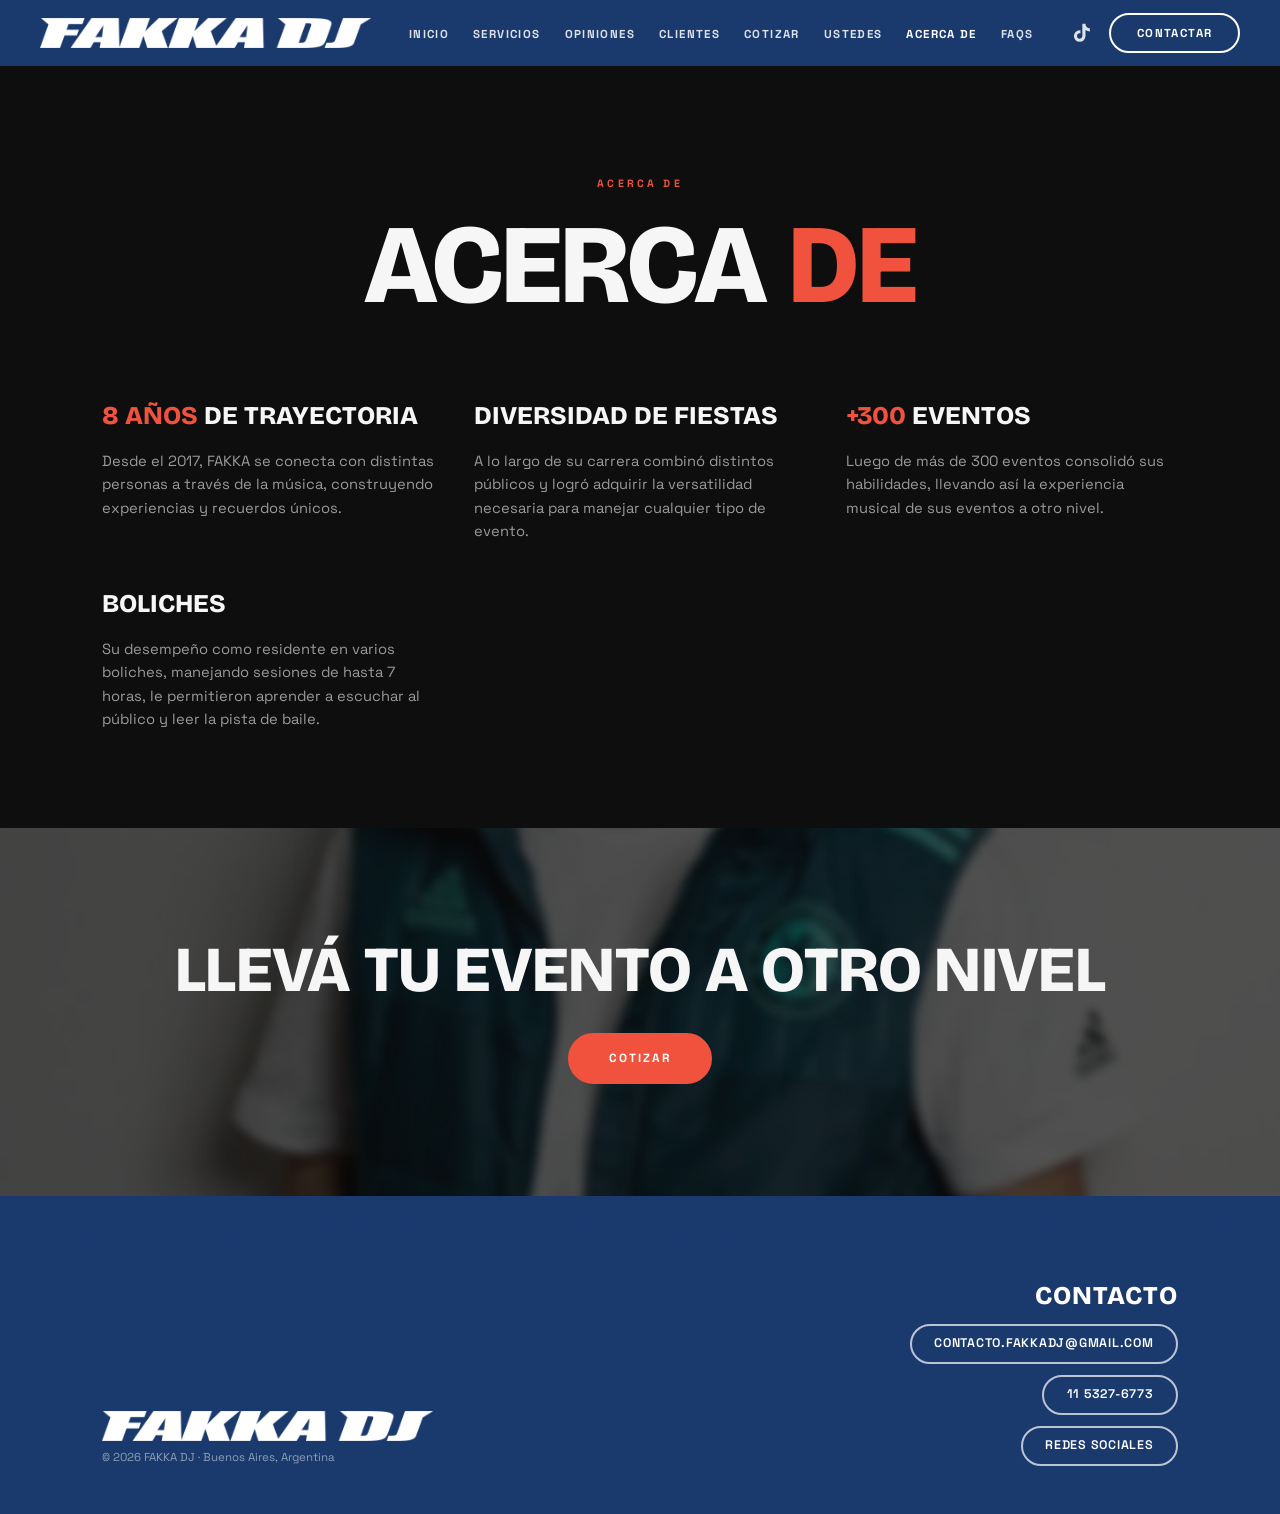
==== acercade.html @ 69104f4b "Mejoras SEO/CRO basadas en skills landing-page-pro y seo-content-machine - Bug fix: email footer cor" ====
<!DOCTYPE html>
<html lang="es">
<head>
  <meta charset="UTF-8" />
  <meta name="viewport" content="width=device-width, initial-scale=1.0" />
  <title>ACERCA DE | Conocé a FAKKA DJ y por qué lo eligen sus Clientes — FAKKA DJ</title>
  <meta name="description" content="8 años de trayectoria, +300 eventos y experiencia como DJ residente. Conocé la historia de FAKKA DJ." />
  <link rel="preconnect" href="https://fonts.googleapis.com" />
  <link rel="preconnect" href="https://fonts.gstatic.com" crossorigin />
  <link href="https://fonts.googleapis.com/css2?family=Space+Grotesk:wght@400;500;600;700&family=Bricolage+Grotesque:wght@500;600;700;800&display=swap" rel="stylesheet" />
  <link rel="stylesheet" href="styles.css" />
  <link rel="icon" type="image/png" href="images/Fakka_Logo_Picos_Negro.png" />
  <meta property="og:title" content="FAKKA DJ" />
  <meta property="og:description" content="DJ, Sonido e Iluminación para eventos en Buenos Aires." />
  <meta property="og:image" content="https://fakkadj.com/images/DSC02476.jpg" />
  <meta property="og:type" content="website" />
</head>
<body>

<nav>
  <a href="index.html" class="nav-logo"><img src="images/Fakka_Logo_Picos_Blanco.png" alt="FAKKA DJ" /></a>
  <ul class="nav-links" id="navLinks">
    <li><a href="index.html">Inicio</a></li>
    <li><a href="servicios.html">Servicios</a></li>
    <li><a href="opiniones.html">Opiniones</a></li>
    <li><a href="clientes.html">Clientes</a></li>
    <li><a href="cotizar.html">Cotizar</a></li>
    <li><a href="ustedes.html">Ustedes</a></li>
    <li><a href="acercade.html" class="active">Acerca de</a></li>
    <li><a href="faqs.html">FAQs</a></li>
  </ul>
  <div class="nav-right">
    <a href="https://www.tiktok.com/@fakkadj" target="_blank" class="nav-tiktok" aria-label="TikTok"><svg viewBox="0 0 24 24" xmlns="http://www.w3.org/2000/svg"><path d="M19.59 6.69a4.83 4.83 0 0 1-3.77-4.25V2h-3.45v13.67a2.89 2.89 0 0 1-2.88 2.5 2.89 2.89 0 0 1-2.89-2.89 2.89 2.89 0 0 1 2.89-2.89c.28 0 .54.04.79.1V9.01a6.33 6.33 0 0 0-.79-.05 6.34 6.34 0 0 0-6.34 6.34 6.34 6.34 0 0 0 6.34 6.34 6.34 6.34 0 0 0 6.33-6.34V8.77a8.16 8.16 0 0 0 4.77 1.52V6.85a4.85 4.85 0 0 1-1-.16z"/></svg></a>
    <a href="https://wa.me/5491153276773" target="_blank" class="nav-cta">Contactar</a>
  </div>
  <button class="hamburger" id="hamburger" aria-label="Menú"><span></span><span></span><span></span></button>
</nav>
<div id="navOverlay"></div>

<section class="page-hero">
  <p class="section-label">Acerca de</p>
  <h1>Acerca <span class="accent-word">de</span></h1>
</section>

<section class="pad" style="padding-top:0">
  <div class="container">
    <div class="about-grid">
      <div class="about-item">
        <div class="big"><span class="hl">8 años</span> de trayectoria</div>
        <p>Desde el 2017, FAKKA se conecta con distintas personas a través de la música, construyendo experiencias y recuerdos únicos.</p>
      </div>
      <div class="about-item">
        <div class="big">Diversidad de fiestas</div>
        <p>A lo largo de su carrera combinó distintos públicos y logró adquirir la versatilidad necesaria para manejar cualquier tipo de evento.</p>
      </div>
      <div class="about-item">
        <div class="big"><span class="hl">+300</span> eventos</div>
        <p>Luego de más de 300 eventos consolidó sus habilidades, llevando así la experiencia musical de sus eventos a otro nivel.</p>
      </div>
      <div class="about-item">
        <div class="big">Boliches</div>
        <p>Su desempeño como residente en varios boliches, manejando sesiones de hasta 7 horas, le permitieron aprender a escuchar al público y leer la pista de baile.</p>
      </div>
    </div>
  </div>
</section>

<section class="cta-band">
  <img class="bg" src="images/DSC_0215.jpg" alt="" />
  <h2>Llevá tu evento a otro nivel</h2>
  <a href="cotizar.html" class="btn btn-accent">Cotizar</a>
</section>

<footer>
  <div class="footer-wave">
    <svg viewBox="0 0 1440 80" xmlns="http://www.w3.org/2000/svg" preserveAspectRatio="none"><path d="M0,40 C240,80 480,0 720,40 C960,80 1200,0 1440,40 L1440,80 L0,80 Z" fill="#1a3a6e"/></svg>
  </div>
  <div class="footer-inner">
    <div class="footer-logo-block">
      <img src="images/Fakka_Logo_Picos_Blanco.png" alt="FAKKA DJ" />
      <p>© 2026 FAKKA DJ · Buenos Aires, Argentina</p>
    </div>
    <div class="footer-contact">
      <h5>Contacto</h5>
      <a class="footer-pill" href="mailto:contacto.fakkadj@gmail.com">contacto.fakkadj@gmail.com</a>
      <a class="footer-pill" href="https://wa.me/5491153276773" target="_blank">11 5327-6773</a>
      <a class="footer-pill" href="https://linktr.ee/fakkadj" target="_blank">Redes sociales</a>
    </div>
  </div>
</footer>

<script src="script.js"></script>
</body>
</html>
---- styles.css ----
/* ============ FAKKA DJ — estilos compartidos ============ */
*, *::before, *::after { box-sizing: border-box; margin: 0; padding: 0; }

:root {
  --black: #0e0e0e;
  --ink: #0a0a0a;
  --white: #f6f6f6;
  --gray: #9a9a9a;
  --dim: #6f6f6f;
  --card: #161616;
  --line: rgba(255,255,255,0.08);
  --accent: #f0523d;
  --accent-hover: #d8432f;
  --head: 'Bricolage Grotesque', sans-serif;
  --body: 'Space Grotesk', sans-serif;
}

html { scroll-behavior: smooth; }

body {
  font-family: var(--body);
  background: var(--black);
  color: var(--white);
  overflow-x: hidden;
  line-height: 1.6;
}

img { max-width: 100%; display: block; }
a { color: inherit; text-decoration: none; }

h1, h2, h3, h4, h5 {
  font-family: var(--head);
  font-weight: 800;
  line-height: 0.95;
  letter-spacing: -0.01em;
  text-transform: uppercase;
}

/* ============ NAV ============ */
nav {
  position: fixed;
  top: 0; left: 0; right: 0;
  z-index: 1000;
  display: flex;
  align-items: center;
  justify-content: space-between;
  padding: 0.8rem 2.5rem;
  background: #1a3a6e;
  gap: 1rem;
}

.nav-logo img { height: 30px; width: auto; }

.nav-links {
  display: flex;
  flex-wrap: wrap;
  justify-content: center;
  gap: 0.3rem 1.5rem;
  list-style: none;
  align-items: center;
  flex: 1;
}

.nav-links a {
  color: rgba(255,255,255,0.85);
  font-size: 0.72rem;
  font-weight: 700;
  letter-spacing: 0.12em;
  text-transform: uppercase;
  transition: color 0.2s;
  font-family: var(--body);
}

.nav-links a:hover,
.nav-links a.active { color: #fff; }

.nav-right {
  display: flex;
  align-items: center;
  gap: 1rem;
  flex-shrink: 0;
}

.nav-tiktok {
  display: flex; align-items: center;
  color: #fff; opacity: 0.85; transition: opacity 0.2s;
}
.nav-tiktok:hover { opacity: 1; }
.nav-tiktok svg { width: 22px; height: 22px; fill: #fff; }

.nav-cta {
  background: transparent !important;
  color: #fff !important;
  border: 2px solid #fff !important;
  border-radius: 999px !important;
  padding: 0.55rem 1.6rem !important;
  font-size: 0.72rem !important;
  font-weight: 700 !important;
  letter-spacing: 0.12em !important;
  text-transform: uppercase !important;
  transition: background 0.2s, color 0.2s !important;
  font-family: var(--body) !important;
}
.nav-cta:hover { background: rgba(255,255,255,0.15) !important; }

.hamburger {
  display: none;
  flex-direction: column;
  gap: 5px;
  cursor: pointer;
  background: none;
  border: none;
  padding: 6px;
  z-index: 1100;
}
.hamburger span {
  display: block;
  width: 26px;
  height: 2px;
  background: var(--white);
  transition: all 0.3s;
}
.hamburger.open span:nth-child(1) { transform: translateY(7px) rotate(45deg); }
.hamburger.open span:nth-child(2) { opacity: 0; }
.hamburger.open span:nth-child(3) { transform: translateY(-7px) rotate(-45deg); }

/* ============ BUTTONS ============ */
.btn {
  display: inline-block;
  padding: 0.9rem 2.4rem;
  font-family: var(--body);
  font-size: 0.74rem;
  font-weight: 700;
  letter-spacing: 0.18em;
  text-transform: uppercase;
  border-radius: 999px;
  cursor: pointer;
  transition: all 0.2s;
  border: 2px solid transparent;
}
.btn-accent { background: var(--accent); color: #fff; border-color: var(--accent); }
.btn-accent:hover { background: var(--accent-hover); border-color: var(--accent-hover); transform: translateY(-1px); }
.btn-white { background: var(--white); color: var(--black); border-color: var(--white); }
.btn-white:hover { background: #fff; transform: translateY(-1px); }
.btn-outline { background: transparent; color: var(--white); border-color: rgba(255,255,255,0.7); }
.btn-outline:hover { border-color: var(--white); background: rgba(255,255,255,0.08); }

/* ============ LAYOUT ============ */
section { position: relative; }
.container { max-width: 1140px; margin: 0 auto; padding: 0 2rem; }

.section-label {
  font-family: var(--body);
  font-size: 0.66rem;
  font-weight: 700;
  letter-spacing: 0.3em;
  text-transform: uppercase;
  color: var(--accent);
  margin-bottom: 1.4rem;
}

.pad { padding: 6rem 0; }

/* ============ HERO (banner con imagen) ============ */
.hero {
  min-height: 100vh;
  display: flex;
  flex-direction: column;
  align-items: center;
  justify-content: center;
  text-align: center;
  padding: 9rem 2rem 4rem;
  position: relative;
  isolation: isolate;
}
.hero::before {
  content: "";
  position: absolute; inset: 0;
  background-image: var(--hero-img);
  background-size: cover;
  background-position: center;
  z-index: -2;
}
.hero::after {
  content: "";
  position: absolute; inset: 0;
  background: linear-gradient(180deg, rgba(10,10,10,0.55) 0%, rgba(10,10,10,0.78) 100%);
  z-index: -1;
}
.hero-eyebrow {
  font-family: var(--body);
  font-size: 0.7rem; font-weight: 600;
  letter-spacing: 0.32em; color: #cfcfcf;
  text-transform: uppercase; margin-bottom: 1.8rem;
}
.hero-title {
  font-size: clamp(3.4rem, 12vw, 9.5rem);
  font-weight: 800; line-height: 0.86;
  text-transform: uppercase; margin-bottom: 1.6rem;
  text-shadow: 0 4px 40px rgba(0,0,0,0.5);
}
.hero-title span { display: block; }
.hero-sub {
  font-family: var(--body);
  font-size: clamp(0.8rem, 2vw, 1.05rem);
  font-weight: 600; letter-spacing: 0.34em;
  color: var(--white); text-transform: uppercase; margin-bottom: 2.8rem;
}
.hero-tags {
  display: flex; gap: 0.8rem; flex-wrap: wrap;
  justify-content: center; margin-bottom: 3rem;
}
.hero-tag {
  font-family: var(--body);
  font-size: 0.62rem; font-weight: 600;
  letter-spacing: 0.18em; text-transform: uppercase;
  color: #ddd; border: 1px solid rgba(255,255,255,0.3);
  padding: 0.45rem 1rem; border-radius: 2px;
}
.hero-buttons { display: flex; gap: 1rem; flex-wrap: wrap; justify-content: center; }
.hero-microcopy { margin-top: 0.8rem; font-size: 0.8rem; color: rgba(246,246,246,0.55); letter-spacing: 0.04em; }
.hero-social-proof { display: flex; align-items: center; gap: 0.6rem; flex-wrap: wrap; justify-content: center; margin-top: 1.4rem; font-family: var(--head); font-size: 0.75rem; font-weight: 700; text-transform: uppercase; letter-spacing: 0.12em; color: rgba(246,246,246,0.7); }
.hero-social-proof .sep { color: rgba(246,246,246,0.3); }

/* page hero (interior, sin foto a pantalla completa) */
.page-hero {
  padding: 11rem 2rem 5rem;
  text-align: center;
}
.page-hero h1 {
  font-size: clamp(2.8rem, 9vw, 7rem);
  line-height: 0.9;
}
.page-hero .accent-word { color: var(--accent); }

/* ============ PILARES ============ */
.pilares-grid {
  display: grid;
  grid-template-columns: repeat(auto-fit, minmax(280px, 1fr));
  gap: 2.5rem;
}
.pilar { }
.pilar-num {
  font-family: var(--body);
  font-size: 0.7rem; font-weight: 700; letter-spacing: 0.2em;
  color: var(--accent); margin-bottom: 1.2rem;
}
.pilar h3 { font-size: 1.35rem; margin-bottom: 1rem; letter-spacing: 0.02em; }
.pilar p { font-size: 0.95rem; color: var(--gray); }

/* ============ SERVICIOS ============ */
.serv-grid {
  display: grid;
  grid-template-columns: repeat(auto-fit, minmax(230px, 1fr));
  gap: 1.4rem;
}
.serv-card {
  background: var(--card);
  border: 1px solid var(--line);
  border-radius: 6px;
  overflow: hidden;
  transition: transform 0.25s, border-color 0.25s;
}
.serv-card:hover { transform: translateY(-4px); border-color: rgba(255,255,255,0.22); }
.serv-card .ph { height: 180px; overflow: hidden; }
.serv-card .ph img { width: 100%; height: 100%; object-fit: cover; transition: transform 0.5s; }
.serv-card:hover .ph img { transform: scale(1.06); }
.serv-card .body { padding: 1.6rem 1.5rem; }
.serv-card h3 { font-size: 1rem; margin-bottom: 0.7rem; letter-spacing: 0.04em; }
.serv-card p { font-size: 0.85rem; color: var(--gray); }

/* tarjeta sin imagen (encuentro previo) */
.serv-card.noimg .body { padding: 2.2rem 1.8rem; }

/* ============ EVENTOS ============ */
.eventos-grid {
  display: grid;
  grid-template-columns: repeat(auto-fit, minmax(300px, 1fr));
  gap: 1.4rem;
}
.evento {
  position: relative;
  height: 320px;
  border-radius: 6px;
  overflow: hidden;
  isolation: isolate;
  display: flex;
  align-items: flex-end;
  padding: 1.8rem;
}
.evento img {
  position: absolute; inset: 0;
  width: 100%; height: 100%; object-fit: cover;
  z-index: -2; transition: transform 0.6s;
}
.evento::after {
  content: ""; position: absolute; inset: 0;
  background: linear-gradient(180deg, rgba(0,0,0,0.1) 0%, rgba(0,0,0,0.85) 100%);
  z-index: -1;
}
.evento:hover img { transform: scale(1.07); }
.evento h4 { font-size: 1.3rem; margin-bottom: 0.5rem; }
.evento p { font-size: 0.85rem; color: #d8d8d8; max-width: 90%; }

/* ============ CTA BAND ============ */
.cta-band {
  position: relative;
  isolation: isolate;
  text-align: center;
  padding: 7rem 2rem;
}
.cta-band img.bg {
  position: absolute; inset: 0;
  width: 100%; height: 100%; object-fit: cover; z-index: -2;
}
.cta-band::after {
  content: ""; position: absolute; inset: 0;
  background: rgba(10,10,10,0.7); z-index: -1;
}
.cta-band .small {
  font-family: var(--body);
  font-size: 0.8rem; font-weight: 600; letter-spacing: 0.18em;
  text-transform: uppercase; color: var(--gray); margin-bottom: 1.2rem;
  max-width: 600px; margin-left: auto; margin-right: auto;
}
.cta-band h2 { font-size: clamp(2.2rem, 6vw, 4rem); margin-bottom: 2rem; }

/* ============ OPINIONES ============ */
.op-grid {
  display: grid;
  grid-template-columns: repeat(auto-fill, minmax(260px, 1fr));
  gap: 1.4rem;
}
.op-card {
  background: var(--card);
  border: 1px solid var(--line);
  border-radius: 6px;
  overflow: hidden;
}
.op-card .shot { width: 100%; display: block; }
.op-card .meta { padding: 1.1rem 1.3rem; }
.op-card .name { font-family: var(--head); font-weight: 700; text-transform: uppercase; font-size: 0.95rem; letter-spacing: 0.04em; }
.op-card .type { font-family: var(--body); font-size: 0.7rem; letter-spacing: 0.12em; color: var(--accent); text-transform: uppercase; margin-top: 0.25rem; }

/* masonry opiniones */
.op-masonry { column-count: 3; column-gap: 1.4rem; }
.op-masonry .op-card { break-inside: avoid; margin-bottom: 1.4rem; display: inline-block; width: 100%; }
@media (max-width: 880px) { .op-masonry { column-count: 2; } }
@media (max-width: 560px) { .op-masonry { column-count: 1; } }

/* ============ CLIENTES (logos) ============ */
.logos-grid {
  display: grid;
  grid-template-columns: repeat(auto-fill, minmax(150px, 1fr));
  gap: 1px;
  background: var(--line);
  border: 1px solid var(--line);
  border-radius: 6px;
  overflow: hidden;
}
.logo-cell {
  background: var(--black);
  aspect-ratio: 3/2;
  display: flex; align-items: center; justify-content: center;
  padding: 1.6rem;
  transition: background 0.2s;
}
.logo-cell:hover { background: #1c1c1c; }
.logo-cell img { max-height: 60px; max-width: 80%; width: auto; object-fit: contain; opacity: 0.92; }

.stats {
  display: grid;
  grid-template-columns: repeat(auto-fit, minmax(180px, 1fr));
  gap: 2rem;
  text-align: center;
  margin-top: 4rem;
}
.stat .num { font-family: var(--head); font-weight: 800; font-size: 3rem; color: var(--accent); line-height: 1; }
.stat .lbl { font-family: var(--body); font-size: 0.78rem; letter-spacing: 0.18em; text-transform: uppercase; color: var(--gray); margin-top: 0.6rem; }

/* ============ ACERCA / timeline ============ */
.about-grid {
  display: grid;
  grid-template-columns: repeat(auto-fit, minmax(250px, 1fr));
  gap: 2.5rem;
}
.about-item .big { font-family: var(--head); font-weight: 800; font-size: 1.6rem; color: var(--white); text-transform: uppercase; margin-bottom: 0.8rem; }
.about-item .big .hl { color: var(--accent); }
.about-item p { font-size: 0.92rem; color: var(--gray); }

/* ============ FAQ ============ */
.faq-list { max-width: 760px; margin: 0 auto; }
.faq-item { border-bottom: 1px solid var(--line); }
.faq-q {
  width: 100%; background: none; border: none; color: var(--white);
  text-align: left; padding: 1.5rem 0; cursor: pointer;
  font-family: var(--head); font-weight: 700; font-size: 1rem;
  letter-spacing: 0.02em; text-transform: uppercase;
  display: flex; justify-content: space-between; align-items: center; gap: 1rem;
}
.faq-q:hover { color: var(--accent); }
.faq-q .chev { font-size: 1.3rem; transition: transform 0.3s; flex-shrink: 0; color: var(--accent); }
.faq-item.open .chev { transform: rotate(45deg); }
.faq-a { max-height: 0; overflow: hidden; transition: max-height 0.4s ease; }
.faq-item.open .faq-a { max-height: 320px; }
.faq-a p { font-family: var(--body); font-size: 0.92rem; color: var(--gray); padding-bottom: 1.5rem; }

/* ============ COTIZAR / FORM ============ */
.cot-grid { display: grid; grid-template-columns: 1fr 1fr; gap: 3.5rem; align-items: start; }
.cot-desc { font-size: 1rem; color: var(--gray); margin-bottom: 2rem; }
.contact-links { display: flex; flex-direction: column; gap: 0.9rem; }
.c-link {
  display: flex; align-items: center; gap: 0.9rem;
  padding: 1rem 1.4rem; background: var(--card); border: 1px solid var(--line);
  border-radius: 4px; font-size: 0.85rem; font-weight: 500; transition: all 0.2s;
}
.c-link:hover { border-color: var(--accent); background: #1c1c1c; }
.c-link .ico { font-size: 1.2rem; }

.form-group { margin-bottom: 1.1rem; }
.form-group label {
  display: block; font-family: var(--body); font-size: 0.66rem; font-weight: 700;
  letter-spacing: 0.15em; text-transform: uppercase; color: var(--dim); margin-bottom: 0.5rem;
}
.form-group input, .form-group select, .form-group textarea {
  width: 100%; padding: 0.85rem 1rem; border: 1px solid var(--line);
  border-radius: 4px; background: var(--card); color: var(--white);
  font-family: var(--body); font-size: 0.9rem; outline: none; transition: border-color 0.2s;
}
.form-group input:focus, .form-group select:focus, .form-group textarea:focus { border-color: var(--accent); }
.form-group textarea { resize: vertical; min-height: 110px; }
.form-group select {
  appearance: none;
  -webkit-appearance: none;
  background-image: url("data:image/svg+xml,%3Csvg xmlns='http://www.w3.org/2000/svg' width='12' height='8' viewBox='0 0 12 8'%3E%3Cpath d='M1 1l5 5 5-5' stroke='%239a9a9a' stroke-width='1.5' fill='none' stroke-linecap='round'/%3E%3C/svg%3E");
  background-repeat: no-repeat;
  background-position: right 1rem center;
  padding-right: 2.5rem;
}
.form-group select option { background: var(--black); }

/* ============ FOOTER ============ */
footer {
  background: #1a3a6e;
  color: #fff;
  padding: 0 0 0;
  position: relative;
  overflow: hidden;
}
.footer-wave {
  display: block;
  width: 100%;
  line-height: 0;
}
.footer-wave svg { display: block; width: 100%; }
.footer-inner {
  max-width: 1140px; margin: 0 auto;
  display: flex; justify-content: space-between; align-items: flex-end;
  flex-wrap: wrap; gap: 2rem;
  padding: 1rem 2rem 3rem;
}
.footer-logo-block { display: flex; flex-direction: column; gap: 0.4rem; }
.footer-logo-block img { height: 30px; width: auto; filter: brightness(0) invert(1); }
.footer-logo-block p { font-family: var(--body); font-size: 0.72rem; color: rgba(255,255,255,0.5); }
.footer-contact { display: flex; flex-direction: column; align-items: flex-end; gap: 0.7rem; }
.footer-contact h5 {
  font-family: var(--head); font-size: 1.6rem; font-weight: 800;
  letter-spacing: 0.04em; color: #fff; text-align: right; margin-bottom: 0.3rem;
}
.footer-pill {
  display: inline-block;
  border: 2px solid rgba(255,255,255,0.7);
  border-radius: 999px;
  padding: 0.5rem 1.4rem;
  font-family: var(--body); font-size: 0.78rem; font-weight: 600;
  letter-spacing: 0.06em; text-transform: uppercase; color: #fff;
  transition: background 0.2s, border-color 0.2s;
}
.footer-pill:hover { background: rgba(255,255,255,0.12); border-color: #fff; }

/* ============ MOBILE ============ */
@media (max-width: 880px) {
  nav { padding: 0.9rem 1.3rem; }
  .nav-links {
    display: none; flex-direction: column; position: fixed;
    top: 0; right: 0; bottom: 0; width: 75%; max-width: 320px;
    background: #1a3a6e; padding: 6rem 2rem 2rem; gap: 1.6rem;
    align-items: flex-start; border-left: 1px solid rgba(255,255,255,0.1);
    flex-wrap: nowrap;
  }
  .nav-links.open { display: flex; }
  .nav-links a { font-size: 0.9rem; }
  #navOverlay { display: none; position: fixed; inset: 0; z-index: 999; background: rgba(0,0,0,0.5); }
  #navOverlay.open { display: block; }
  .nav-right { gap: 0.6rem; }
  .nav-tiktok { display: none; }
  .nav-cta { padding: 0.45rem 1.1rem !important; font-size: 0.65rem !important; }
  .hamburger { display: flex; }
  .pad { padding: 4rem 0; }
  .cot-grid { grid-template-columns: 1fr; gap: 2.5rem; }
  .footer-inner { flex-direction: column; align-items: flex-start; }
  .footer-contact { align-items: flex-start; }
  .footer-contact h5 { text-align: left; }
}
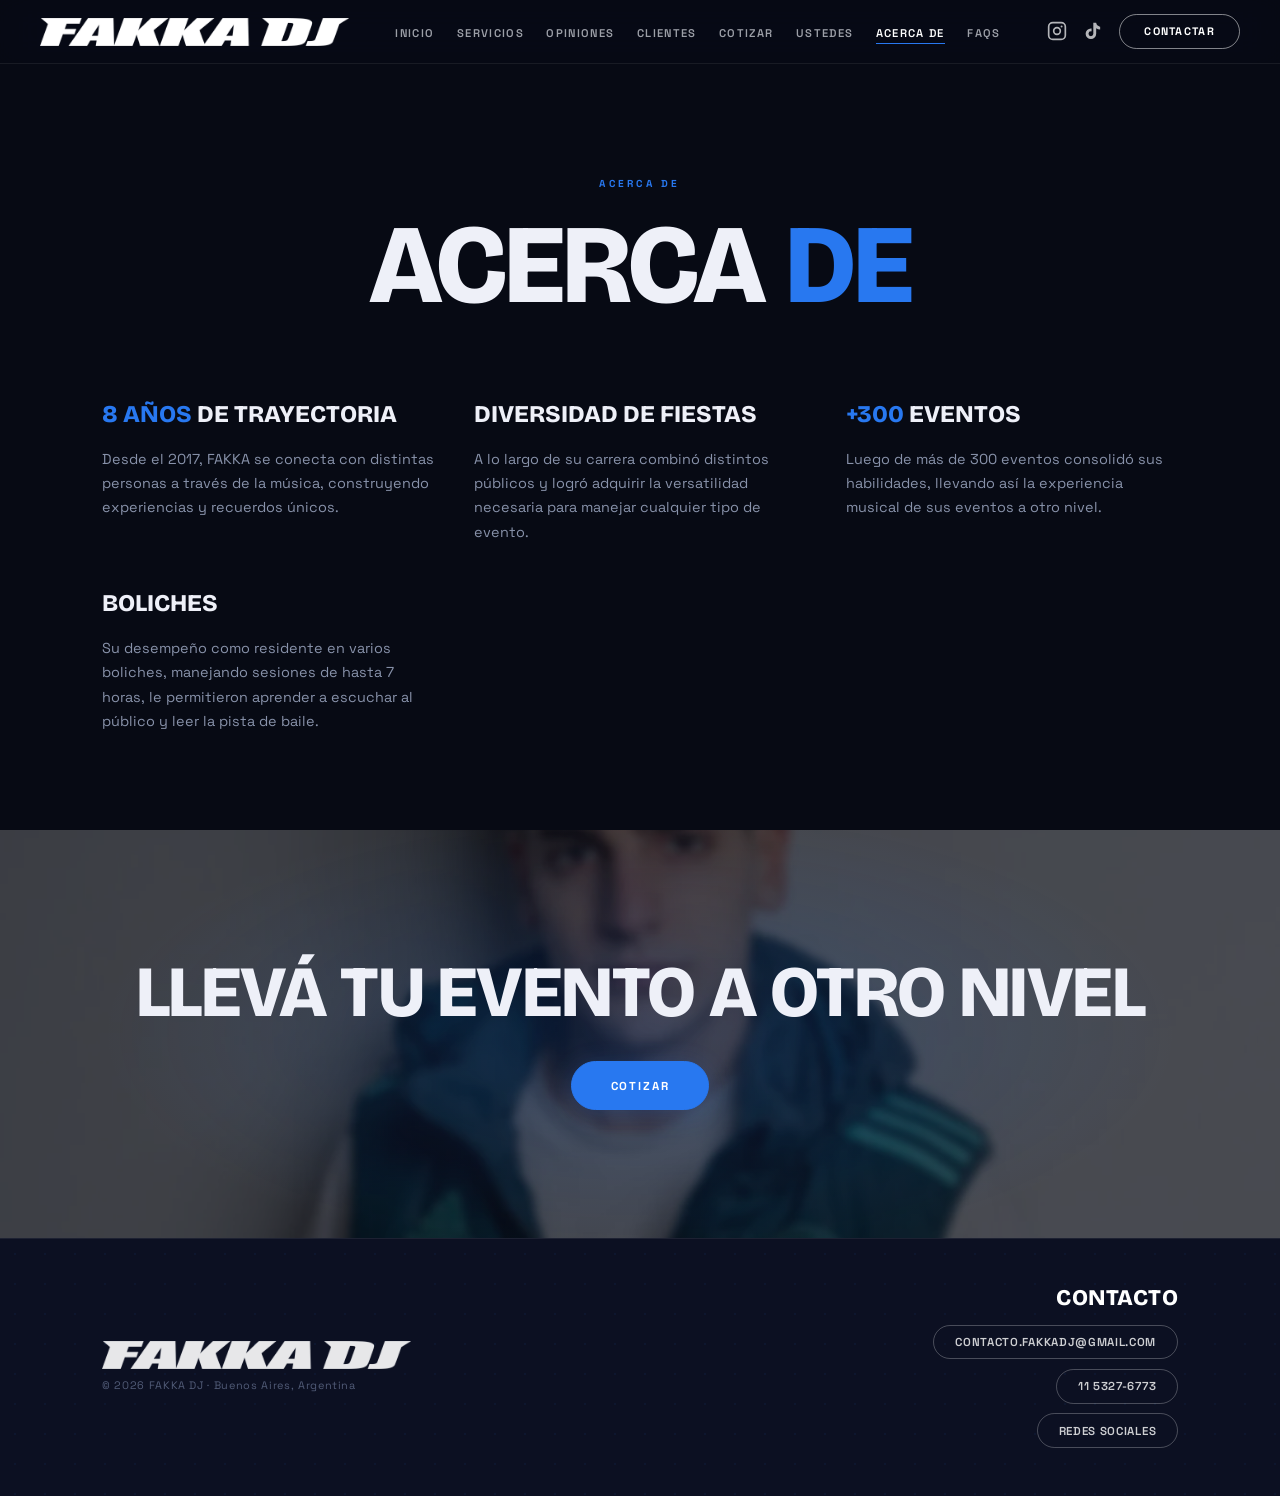
==== commit a66cb63d: "nav: agregar ícono de Instagram @fakkadj.eventos en todas las páginas" ====
--- a/acercade.html
+++ b/acercade.html
@@ -30,6 +30,7 @@
     <li><a href="faqs.html">FAQs</a></li>
   </ul>
   <div class="nav-right">
+    <a href="https://www.instagram.com/fakkadj.eventos" target="_blank" class="nav-tiktok" aria-label="Instagram"><svg viewBox="0 0 24 24" xmlns="http://www.w3.org/2000/svg"><rect x="2" y="2" width="20" height="20" rx="5" ry="5" fill="none" stroke="currentColor" stroke-width="2"/><circle cx="12" cy="12" r="4" fill="none" stroke="currentColor" stroke-width="2"/><circle cx="17.5" cy="6.5" r="1.2" fill="currentColor"/></svg></a>
     <a href="https://www.tiktok.com/@fakkadj" target="_blank" class="nav-tiktok" aria-label="TikTok"><svg viewBox="0 0 24 24" xmlns="http://www.w3.org/2000/svg"><path d="M19.59 6.69a4.83 4.83 0 0 1-3.77-4.25V2h-3.45v13.67a2.89 2.89 0 0 1-2.88 2.5 2.89 2.89 0 0 1-2.89-2.89 2.89 2.89 0 0 1 2.89-2.89c.28 0 .54.04.79.1V9.01a6.33 6.33 0 0 0-.79-.05 6.34 6.34 0 0 0-6.34 6.34 6.34 6.34 0 0 0 6.34 6.34 6.34 6.34 0 0 0 6.33-6.34V8.77a8.16 8.16 0 0 0 4.77 1.52V6.85a4.85 4.85 0 0 1-1-.16z"/></svg></a>
     <a href="https://wa.me/5491153276773" target="_blank" class="nav-cta">Contactar</a>
   </div>
--- a/styles.css
+++ b/styles.css
@@ -2,15 +2,20 @@
 *, *::before, *::after { box-sizing: border-box; margin: 0; padding: 0; }
 
 :root {
-  --black: #0e0e0e;
-  --ink: #0a0a0a;
-  --white: #f6f6f6;
-  --gray: #9a9a9a;
-  --dim: #6f6f6f;
-  --card: #161616;
-  --line: rgba(255,255,255,0.08);
-  --accent: #f0523d;
-  --accent-hover: #d8432f;
+  --black: #070a14;
+  --ink: #040710;
+  --surface: #0c1022;
+  --white: #eef0f8;
+  --gray: #8892aa;
+  --dim: #525c78;
+  --card: #0f1526;
+  --card-hover: #141d30;
+  --line: rgba(255,255,255,0.07);
+  --line-mid: rgba(255,255,255,0.12);
+  --accent: #2878f0;
+  --accent-hover: #1a64d8;
+  --accent-dim: rgba(40,120,240,0.12);
+  --accent-glow: rgba(40,120,240,0.22);
   --head: 'Bricolage Grotesque', sans-serif;
   --body: 'Space Grotesk', sans-serif;
 }
@@ -34,6 +39,26 @@
   line-height: 0.95;
   letter-spacing: -0.01em;
   text-transform: uppercase;
+}
+
+/* ============ ENTRANCE ANIMATIONS ============ */
+@keyframes fadeUp {
+  from { opacity: 0; transform: translateY(28px); }
+  to   { opacity: 1; transform: translateY(0); }
+}
+@keyframes fadeIn {
+  from { opacity: 0; }
+  to   { opacity: 1; }
+}
+
+@media (prefers-reduced-motion: no-preference) {
+  .anim-fade-up {
+    animation: fadeUp 0.72s cubic-bezier(0.16, 1, 0.3, 1) both;
+  }
+  .anim-delay-1 { animation-delay: 0.1s; }
+  .anim-delay-2 { animation-delay: 0.22s; }
+  .anim-delay-3 { animation-delay: 0.34s; }
+  .anim-delay-4 { animation-delay: 0.46s; }
 }
 
 /* ============ NAV ============ */
@@ -44,35 +69,55 @@
   display: flex;
   align-items: center;
   justify-content: space-between;
-  padding: 0.8rem 2.5rem;
-  background: #1a3a6e;
+  padding: 0 2.5rem;
+  height: 64px;
+  background: rgba(7, 10, 20, 0.72);
+  backdrop-filter: blur(20px) saturate(1.6);
+  -webkit-backdrop-filter: blur(20px) saturate(1.6);
+  border-bottom: 1px solid rgba(255,255,255,0.07);
   gap: 1rem;
-}
-
-.nav-logo img { height: 30px; width: auto; }
+  transition: background 0.3s;
+}
+
+.nav-logo img { height: 28px; width: auto; }
 
 .nav-links {
   display: flex;
   flex-wrap: wrap;
   justify-content: center;
-  gap: 0.3rem 1.5rem;
+  gap: 0.2rem 1.4rem;
   list-style: none;
   align-items: center;
   flex: 1;
 }
 
 .nav-links a {
-  color: rgba(255,255,255,0.85);
-  font-size: 0.72rem;
-  font-weight: 700;
+  color: rgba(238,240,248,0.65);
+  font-size: 0.7rem;
+  font-weight: 600;
   letter-spacing: 0.12em;
   text-transform: uppercase;
   transition: color 0.2s;
   font-family: var(--body);
-}
-
-.nav-links a:hover,
+  position: relative;
+  padding-bottom: 2px;
+}
+
+.nav-links a::after {
+  content: "";
+  position: absolute;
+  bottom: -2px; left: 0; right: 0;
+  height: 1px;
+  background: var(--accent);
+  transform: scaleX(0);
+  transition: transform 0.2s cubic-bezier(0.16, 1, 0.3, 1);
+  transform-origin: left center;
+}
+
+.nav-links a:hover { color: #fff; }
+.nav-links a:hover::after { transform: scaleX(1); }
 .nav-links a.active { color: #fff; }
+.nav-links a.active::after { transform: scaleX(1); }
 
 .nav-right {
   display: flex;
@@ -83,25 +128,28 @@
 
 .nav-tiktok {
   display: flex; align-items: center;
-  color: #fff; opacity: 0.85; transition: opacity 0.2s;
+  color: #fff; opacity: 0.7; transition: opacity 0.2s;
 }
 .nav-tiktok:hover { opacity: 1; }
-.nav-tiktok svg { width: 22px; height: 22px; fill: #fff; }
+.nav-tiktok svg { width: 20px; height: 20px; fill: #fff; }
 
 .nav-cta {
   background: transparent !important;
   color: #fff !important;
-  border: 2px solid #fff !important;
+  border: 1.5px solid rgba(255,255,255,0.5) !important;
   border-radius: 999px !important;
-  padding: 0.55rem 1.6rem !important;
-  font-size: 0.72rem !important;
+  padding: 0.5rem 1.5rem !important;
+  font-size: 0.68rem !important;
   font-weight: 700 !important;
   letter-spacing: 0.12em !important;
   text-transform: uppercase !important;
-  transition: background 0.2s, color 0.2s !important;
+  transition: background 0.2s, border-color 0.2s !important;
   font-family: var(--body) !important;
 }
-.nav-cta:hover { background: rgba(255,255,255,0.15) !important; }
+.nav-cta:hover {
+  background: rgba(255,255,255,0.1) !important;
+  border-color: rgba(255,255,255,0.9) !important;
+}
 
 .hamburger {
   display: none;
@@ -115,35 +163,55 @@
 }
 .hamburger span {
   display: block;
-  width: 26px;
-  height: 2px;
+  width: 24px;
+  height: 1.5px;
   background: var(--white);
   transition: all 0.3s;
 }
-.hamburger.open span:nth-child(1) { transform: translateY(7px) rotate(45deg); }
+.hamburger.open span:nth-child(1) { transform: translateY(6.5px) rotate(45deg); }
 .hamburger.open span:nth-child(2) { opacity: 0; }
-.hamburger.open span:nth-child(3) { transform: translateY(-7px) rotate(-45deg); }
+.hamburger.open span:nth-child(3) { transform: translateY(-6.5px) rotate(-45deg); }
 
 /* ============ BUTTONS ============ */
 .btn {
   display: inline-block;
   padding: 0.9rem 2.4rem;
   font-family: var(--body);
-  font-size: 0.74rem;
+  font-size: 0.72rem;
   font-weight: 700;
-  letter-spacing: 0.18em;
+  letter-spacing: 0.16em;
   text-transform: uppercase;
   border-radius: 999px;
   cursor: pointer;
-  transition: all 0.2s;
-  border: 2px solid transparent;
-}
-.btn-accent { background: var(--accent); color: #fff; border-color: var(--accent); }
-.btn-accent:hover { background: var(--accent-hover); border-color: var(--accent-hover); transform: translateY(-1px); }
+  transition: all 0.22s cubic-bezier(0.16, 1, 0.3, 1);
+  border: 1.5px solid transparent;
+}
+.btn:active { transform: scale(0.97); }
+
+.btn-accent {
+  background: var(--accent);
+  color: #fff;
+  border-color: var(--accent);
+  box-shadow: 0 4px 24px var(--accent-glow);
+}
+.btn-accent:hover {
+  background: var(--accent-hover);
+  border-color: var(--accent-hover);
+  transform: translateY(-2px);
+  box-shadow: 0 8px 32px var(--accent-glow);
+}
 .btn-white { background: var(--white); color: var(--black); border-color: var(--white); }
-.btn-white:hover { background: #fff; transform: translateY(-1px); }
-.btn-outline { background: transparent; color: var(--white); border-color: rgba(255,255,255,0.7); }
-.btn-outline:hover { border-color: var(--white); background: rgba(255,255,255,0.08); }
+.btn-white:hover { background: #fff; transform: translateY(-2px); }
+.btn-outline {
+  background: transparent;
+  color: var(--white);
+  border-color: rgba(255,255,255,0.35);
+}
+.btn-outline:hover {
+  border-color: rgba(255,255,255,0.8);
+  background: rgba(255,255,255,0.06);
+  transform: translateY(-1px);
+}
 
 /* ============ LAYOUT ============ */
 section { position: relative; }
@@ -151,9 +219,9 @@
 
 .section-label {
   font-family: var(--body);
-  font-size: 0.66rem;
+  font-size: 0.63rem;
   font-weight: 700;
-  letter-spacing: 0.3em;
+  letter-spacing: 0.32em;
   text-transform: uppercase;
   color: var(--accent);
   margin-bottom: 1.4rem;
@@ -161,9 +229,9 @@
 
 .pad { padding: 6rem 0; }
 
-/* ============ HERO (banner con imagen) ============ */
+/* ============ HERO ============ */
 .hero {
-  min-height: 100vh;
+  min-height: 100dvh;
   display: flex;
   flex-direction: column;
   align-items: center;
@@ -178,51 +246,84 @@
   position: absolute; inset: 0;
   background-image: var(--hero-img);
   background-size: cover;
-  background-position: center;
-  z-index: -2;
+  background-position: 50% 25%;
+  z-index: -3;
 }
 .hero::after {
   content: "";
   position: absolute; inset: 0;
-  background: linear-gradient(180deg, rgba(10,10,10,0.55) 0%, rgba(10,10,10,0.78) 100%);
-  z-index: -1;
-}
+  background:
+    radial-gradient(ellipse 80% 60% at 50% 100%, rgba(40,120,240,0.14) 0%, transparent 70%),
+    linear-gradient(180deg, rgba(7,10,20,0.4) 0%, rgba(7,10,20,0.82) 100%);
+  z-index: -2;
+}
+
+/* Grain texture on hero */
+.hero-grain {
+  position: absolute; inset: 0; z-index: -1;
+  opacity: 0.035;
+  background-image: url("data:image/svg+xml,%3Csvg xmlns='http://www.w3.org/2000/svg' width='300' height='300'%3E%3Cfilter id='n'%3E%3CfeTurbulence type='fractalNoise' baseFrequency='0.85' numOctaves='4' stitchTiles='stitch'/%3E%3C/filter%3E%3Crect width='300' height='300' filter='url(%23n)' opacity='1'/%3E%3C/svg%3E");
+  background-size: 200px 200px;
+  pointer-events: none;
+}
+
 .hero-eyebrow {
   font-family: var(--body);
-  font-size: 0.7rem; font-weight: 600;
-  letter-spacing: 0.32em; color: #cfcfcf;
+  font-size: 0.65rem; font-weight: 600;
+  letter-spacing: 0.36em; color: rgba(238,240,248,0.55);
+  text-transform: uppercase; margin-bottom: 2rem;
+}
+.hero-title {
+  font-size: clamp(3.6rem, 13vw, 10.5rem);
+  font-weight: 800; line-height: 0.88;
   text-transform: uppercase; margin-bottom: 1.8rem;
-}
-.hero-title {
-  font-size: clamp(3.4rem, 12vw, 9.5rem);
-  font-weight: 800; line-height: 0.86;
-  text-transform: uppercase; margin-bottom: 1.6rem;
-  text-shadow: 0 4px 40px rgba(0,0,0,0.5);
+  text-shadow: 0 4px 60px rgba(0,0,0,0.6);
+  letter-spacing: -0.02em;
 }
 .hero-title span { display: block; }
 .hero-sub {
   font-family: var(--body);
-  font-size: clamp(0.8rem, 2vw, 1.05rem);
-  font-weight: 600; letter-spacing: 0.34em;
-  color: var(--white); text-transform: uppercase; margin-bottom: 2.8rem;
+  font-size: clamp(0.7rem, 1.8vw, 0.92rem);
+  font-weight: 600; letter-spacing: 0.42em;
+  color: rgba(238,240,248,0.75); text-transform: uppercase; margin-bottom: 3rem;
 }
 .hero-tags {
-  display: flex; gap: 0.8rem; flex-wrap: wrap;
+  display: flex; gap: 0.7rem; flex-wrap: wrap;
   justify-content: center; margin-bottom: 3rem;
 }
 .hero-tag {
   font-family: var(--body);
-  font-size: 0.62rem; font-weight: 600;
+  font-size: 0.6rem; font-weight: 600;
   letter-spacing: 0.18em; text-transform: uppercase;
-  color: #ddd; border: 1px solid rgba(255,255,255,0.3);
-  padding: 0.45rem 1rem; border-radius: 2px;
-}
-.hero-buttons { display: flex; gap: 1rem; flex-wrap: wrap; justify-content: center; }
-.hero-microcopy { margin-top: 0.8rem; font-size: 0.8rem; color: rgba(246,246,246,0.55); letter-spacing: 0.04em; }
-.hero-social-proof { display: flex; align-items: center; gap: 0.6rem; flex-wrap: wrap; justify-content: center; margin-top: 1.4rem; font-family: var(--head); font-size: 0.75rem; font-weight: 700; text-transform: uppercase; letter-spacing: 0.12em; color: rgba(246,246,246,0.7); }
-.hero-social-proof .sep { color: rgba(246,246,246,0.3); }
-
-/* page hero (interior, sin foto a pantalla completa) */
+  color: rgba(238,240,248,0.7);
+  border: 1px solid rgba(255,255,255,0.2);
+  padding: 0.4rem 1rem; border-radius: 2px;
+  background: rgba(255,255,255,0.04);
+}
+.hero-buttons { display: flex; gap: 0.9rem; flex-wrap: wrap; justify-content: center; }
+
+/* ---- Proof strip ---- */
+.proof-strip {
+  display: flex; align-items: center; justify-content: center;
+  gap: 1.6rem; flex-wrap: wrap;
+  background: var(--surface);
+  border-top: 1px solid var(--line);
+  border-bottom: 1px solid var(--line);
+  padding: 1.1rem 2rem;
+  font-family: var(--head); font-size: 0.68rem; font-weight: 700;
+  text-transform: uppercase; letter-spacing: 0.16em;
+  color: rgba(238,240,248,0.45);
+}
+.proof-dot {
+  width: 3px; height: 3px; border-radius: 50%;
+  background: var(--dim); flex-shrink: 0;
+}
+
+/* ---- Section wave divider ---- */
+.section-wave { line-height: 0; display: block; }
+.section-wave svg { display: block; width: 100%; }
+
+/* page hero (interior) */
 .page-hero {
   padding: 11rem 2rem 5rem;
   text-align: center;
@@ -230,6 +331,7 @@
 .page-hero h1 {
   font-size: clamp(2.8rem, 9vw, 7rem);
   line-height: 0.9;
+  letter-spacing: -0.02em;
 }
 .page-hero .accent-word { color: var(--accent); }
 
@@ -237,51 +339,72 @@
 .pilares-grid {
   display: grid;
   grid-template-columns: repeat(auto-fit, minmax(280px, 1fr));
-  gap: 2.5rem;
-}
-.pilar { }
+  gap: 0;
+  border: 1px solid var(--line);
+  border-radius: 8px;
+  overflow: hidden;
+}
+.pilar {
+  padding: 2.4rem 2rem;
+  border-right: 1px solid var(--line);
+  position: relative;
+  transition: background 0.3s;
+}
+.pilar:last-child { border-right: none; }
+.pilar:hover { background: var(--card); }
+.pilar::before {
+  content: "";
+  position: absolute; top: 0; left: 0;
+  width: 2px; height: 0;
+  background: var(--accent);
+  transition: height 0.4s cubic-bezier(0.16, 1, 0.3, 1);
+}
+.pilar:hover::before { height: 100%; }
 .pilar-num {
   font-family: var(--body);
-  font-size: 0.7rem; font-weight: 700; letter-spacing: 0.2em;
+  font-size: 0.62rem; font-weight: 700; letter-spacing: 0.22em;
   color: var(--accent); margin-bottom: 1.2rem;
 }
-.pilar h3 { font-size: 1.35rem; margin-bottom: 1rem; letter-spacing: 0.02em; }
-.pilar p { font-size: 0.95rem; color: var(--gray); }
+.pilar h3 { font-size: 1.2rem; margin-bottom: 1rem; letter-spacing: 0.02em; }
+.pilar p { font-size: 0.9rem; color: var(--gray); line-height: 1.7; }
 
 /* ============ SERVICIOS ============ */
 .serv-grid {
   display: grid;
   grid-template-columns: repeat(auto-fit, minmax(230px, 1fr));
-  gap: 1.4rem;
+  gap: 1.2rem;
 }
 .serv-card {
   background: var(--card);
   border: 1px solid var(--line);
-  border-radius: 6px;
+  border-radius: 8px;
   overflow: hidden;
-  transition: transform 0.25s, border-color 0.25s;
-}
-.serv-card:hover { transform: translateY(-4px); border-color: rgba(255,255,255,0.22); }
-.serv-card .ph { height: 180px; overflow: hidden; }
-.serv-card .ph img { width: 100%; height: 100%; object-fit: cover; transition: transform 0.5s; }
-.serv-card:hover .ph img { transform: scale(1.06); }
+  transition: transform 0.3s, border-color 0.3s, box-shadow 0.3s;
+}
+.serv-card:hover {
+  transform: translateY(-5px);
+  border-color: var(--line-mid);
+  box-shadow: 0 16px 48px rgba(0,0,0,0.4), 0 0 0 1px var(--line-mid);
+}
+.serv-card .ph { height: 185px; overflow: hidden; }
+.serv-card .ph img { width: 100%; height: 100%; object-fit: cover; transition: transform 0.6s cubic-bezier(0.16, 1, 0.3, 1); }
+.serv-card:hover .ph img { transform: scale(1.07); }
 .serv-card .body { padding: 1.6rem 1.5rem; }
-.serv-card h3 { font-size: 1rem; margin-bottom: 0.7rem; letter-spacing: 0.04em; }
-.serv-card p { font-size: 0.85rem; color: var(--gray); }
-
-/* tarjeta sin imagen (encuentro previo) */
+.serv-card h3 { font-size: 0.95rem; margin-bottom: 0.7rem; letter-spacing: 0.04em; }
+.serv-card p { font-size: 0.84rem; color: var(--gray); line-height: 1.65; }
+
 .serv-card.noimg .body { padding: 2.2rem 1.8rem; }
 
 /* ============ EVENTOS ============ */
 .eventos-grid {
   display: grid;
   grid-template-columns: repeat(auto-fit, minmax(300px, 1fr));
-  gap: 1.4rem;
+  gap: 1.2rem;
 }
 .evento {
   position: relative;
   height: 320px;
-  border-radius: 6px;
+  border-radius: 8px;
   overflow: hidden;
   isolation: isolate;
   display: flex;
@@ -291,60 +414,76 @@
 .evento img {
   position: absolute; inset: 0;
   width: 100%; height: 100%; object-fit: cover;
-  z-index: -2; transition: transform 0.6s;
+  z-index: -2; transition: transform 0.7s cubic-bezier(0.16, 1, 0.3, 1);
 }
 .evento::after {
   content: ""; position: absolute; inset: 0;
-  background: linear-gradient(180deg, rgba(0,0,0,0.1) 0%, rgba(0,0,0,0.85) 100%);
+  background: linear-gradient(180deg, rgba(0,0,0,0.05) 0%, rgba(7,10,20,0.88) 100%);
   z-index: -1;
 }
-.evento:hover img { transform: scale(1.07); }
+.evento:hover img { transform: scale(1.08); }
 .evento h4 { font-size: 1.3rem; margin-bottom: 0.5rem; }
-.evento p { font-size: 0.85rem; color: #d8d8d8; max-width: 90%; }
+.evento p { font-size: 0.84rem; color: rgba(238,240,248,0.7); max-width: 90%; }
 
 /* ============ CTA BAND ============ */
 .cta-band {
   position: relative;
   isolation: isolate;
   text-align: center;
-  padding: 7rem 2rem;
+  padding: 8rem 2rem;
 }
 .cta-band img.bg {
   position: absolute; inset: 0;
-  width: 100%; height: 100%; object-fit: cover; z-index: -2;
+  width: 100%; height: 100%; object-fit: cover; object-position: center 30%; z-index: -2;
 }
 .cta-band::after {
   content: ""; position: absolute; inset: 0;
-  background: rgba(10,10,10,0.7); z-index: -1;
+  background:
+    radial-gradient(ellipse 60% 80% at 50% 50%, rgba(40,120,240,0.18) 0%, transparent 70%),
+    rgba(7,10,20,0.72);
+  z-index: -1;
 }
 .cta-band .small {
   font-family: var(--body);
-  font-size: 0.8rem; font-weight: 600; letter-spacing: 0.18em;
-  text-transform: uppercase; color: var(--gray); margin-bottom: 1.2rem;
-  max-width: 600px; margin-left: auto; margin-right: auto;
-}
-.cta-band h2 { font-size: clamp(2.2rem, 6vw, 4rem); margin-bottom: 2rem; }
+  font-size: 0.78rem; font-weight: 500; letter-spacing: 0.14em;
+  text-transform: uppercase; color: rgba(238,240,248,0.55); margin-bottom: 1.2rem;
+  max-width: 560px; margin-left: auto; margin-right: auto;
+}
+.cta-band h2 {
+  font-size: clamp(2.4rem, 7vw, 4.5rem);
+  margin-bottom: 2.2rem;
+  letter-spacing: -0.02em;
+}
 
 /* ============ OPINIONES ============ */
 .op-grid {
   display: grid;
   grid-template-columns: repeat(auto-fill, minmax(260px, 1fr));
-  gap: 1.4rem;
+  gap: 1.2rem;
 }
 .op-card {
   background: var(--card);
   border: 1px solid var(--line);
-  border-radius: 6px;
+  border-radius: 8px;
   overflow: hidden;
-}
+  transition: border-color 0.3s;
+}
+.op-card:hover { border-color: var(--line-mid); }
 .op-card .shot { width: 100%; display: block; }
 .op-card .meta { padding: 1.1rem 1.3rem; }
-.op-card .name { font-family: var(--head); font-weight: 700; text-transform: uppercase; font-size: 0.95rem; letter-spacing: 0.04em; }
-.op-card .type { font-family: var(--body); font-size: 0.7rem; letter-spacing: 0.12em; color: var(--accent); text-transform: uppercase; margin-top: 0.25rem; }
+.op-card .name {
+  font-family: var(--head); font-weight: 700;
+  text-transform: uppercase; font-size: 0.9rem; letter-spacing: 0.04em;
+}
+.op-card .type {
+  font-family: var(--body); font-size: 0.65rem;
+  letter-spacing: 0.14em; color: var(--accent);
+  text-transform: uppercase; margin-top: 0.25rem;
+}
 
 /* masonry opiniones */
-.op-masonry { column-count: 3; column-gap: 1.4rem; }
-.op-masonry .op-card { break-inside: avoid; margin-bottom: 1.4rem; display: inline-block; width: 100%; }
+.op-masonry { column-count: 3; column-gap: 1.2rem; }
+.op-masonry .op-card { break-inside: avoid; margin-bottom: 1.2rem; display: inline-block; width: 100%; }
 @media (max-width: 880px) { .op-masonry { column-count: 2; } }
 @media (max-width: 560px) { .op-masonry { column-count: 1; } }
 
@@ -355,7 +494,7 @@
   gap: 1px;
   background: var(--line);
   border: 1px solid var(--line);
-  border-radius: 6px;
+  border-radius: 8px;
   overflow: hidden;
 }
 .logo-cell {
@@ -365,8 +504,12 @@
   padding: 1.6rem;
   transition: background 0.2s;
 }
-.logo-cell:hover { background: #1c1c1c; }
-.logo-cell img { max-height: 60px; max-width: 80%; width: auto; object-fit: contain; opacity: 0.92; }
+.logo-cell:hover { background: var(--card); }
+.logo-cell img {
+  max-height: 60px; max-width: 80%;
+  width: auto; height: auto;
+  object-fit: contain; opacity: 0.85;
+}
 
 .stats {
   display: grid;
@@ -374,9 +517,19 @@
   gap: 2rem;
   text-align: center;
   margin-top: 4rem;
-}
-.stat .num { font-family: var(--head); font-weight: 800; font-size: 3rem; color: var(--accent); line-height: 1; }
-.stat .lbl { font-family: var(--body); font-size: 0.78rem; letter-spacing: 0.18em; text-transform: uppercase; color: var(--gray); margin-top: 0.6rem; }
+  padding: 3rem 0;
+  border-top: 1px solid var(--line);
+  border-bottom: 1px solid var(--line);
+}
+.stat .num {
+  font-family: var(--head); font-weight: 800;
+  font-size: 3.2rem; color: var(--accent); line-height: 1;
+}
+.stat .lbl {
+  font-family: var(--body); font-size: 0.72rem;
+  letter-spacing: 0.2em; text-transform: uppercase;
+  color: var(--gray); margin-top: 0.7rem;
+}
 
 /* ============ ACERCA / timeline ============ */
 .about-grid {
@@ -384,9 +537,13 @@
   grid-template-columns: repeat(auto-fit, minmax(250px, 1fr));
   gap: 2.5rem;
 }
-.about-item .big { font-family: var(--head); font-weight: 800; font-size: 1.6rem; color: var(--white); text-transform: uppercase; margin-bottom: 0.8rem; }
+.about-item .big {
+  font-family: var(--head); font-weight: 800;
+  font-size: 1.5rem; color: var(--white);
+  text-transform: uppercase; margin-bottom: 0.8rem;
+}
 .about-item .big .hl { color: var(--accent); }
-.about-item p { font-size: 0.92rem; color: var(--gray); }
+.about-item p { font-size: 0.9rem; color: var(--gray); line-height: 1.7; }
 
 /* ============ FAQ ============ */
 .faq-list { max-width: 760px; margin: 0 auto; }
@@ -394,111 +551,223 @@
 .faq-q {
   width: 100%; background: none; border: none; color: var(--white);
   text-align: left; padding: 1.5rem 0; cursor: pointer;
-  font-family: var(--head); font-weight: 700; font-size: 1rem;
+  font-family: var(--head); font-weight: 700; font-size: 0.95rem;
   letter-spacing: 0.02em; text-transform: uppercase;
   display: flex; justify-content: space-between; align-items: center; gap: 1rem;
+  transition: color 0.2s;
 }
 .faq-q:hover { color: var(--accent); }
-.faq-q .chev { font-size: 1.3rem; transition: transform 0.3s; flex-shrink: 0; color: var(--accent); }
+.faq-q .chev {
+  font-size: 1.2rem; transition: transform 0.3s cubic-bezier(0.16, 1, 0.3, 1);
+  flex-shrink: 0; color: var(--accent);
+}
 .faq-item.open .chev { transform: rotate(45deg); }
 .faq-a { max-height: 0; overflow: hidden; transition: max-height 0.4s ease; }
 .faq-item.open .faq-a { max-height: 320px; }
-.faq-a p { font-family: var(--body); font-size: 0.92rem; color: var(--gray); padding-bottom: 1.5rem; }
+.faq-a p { font-family: var(--body); font-size: 0.9rem; color: var(--gray); padding-bottom: 1.5rem; line-height: 1.75; }
 
 /* ============ COTIZAR / FORM ============ */
 .cot-grid { display: grid; grid-template-columns: 1fr 1fr; gap: 3.5rem; align-items: start; }
-.cot-desc { font-size: 1rem; color: var(--gray); margin-bottom: 2rem; }
-.contact-links { display: flex; flex-direction: column; gap: 0.9rem; }
+.cot-desc { font-size: 0.95rem; color: var(--gray); margin-bottom: 2rem; line-height: 1.7; }
+.contact-links { display: flex; flex-direction: column; gap: 0.8rem; }
 .c-link {
   display: flex; align-items: center; gap: 0.9rem;
   padding: 1rem 1.4rem; background: var(--card); border: 1px solid var(--line);
-  border-radius: 4px; font-size: 0.85rem; font-weight: 500; transition: all 0.2s;
-}
-.c-link:hover { border-color: var(--accent); background: #1c1c1c; }
-.c-link .ico { font-size: 1.2rem; }
-
-.form-group { margin-bottom: 1.1rem; }
+  border-radius: 6px; font-size: 0.84rem; font-weight: 500; transition: all 0.2s;
+}
+.c-link:hover { border-color: var(--accent); background: var(--card-hover); }
+.c-link .ico { font-size: 1.1rem; }
+
+.form-group { margin-bottom: 1rem; }
 .form-group label {
-  display: block; font-family: var(--body); font-size: 0.66rem; font-weight: 700;
-  letter-spacing: 0.15em; text-transform: uppercase; color: var(--dim); margin-bottom: 0.5rem;
+  display: block; font-family: var(--body); font-size: 0.62rem; font-weight: 700;
+  letter-spacing: 0.16em; text-transform: uppercase; color: var(--gray); margin-bottom: 0.5rem;
 }
 .form-group input, .form-group select, .form-group textarea {
   width: 100%; padding: 0.85rem 1rem; border: 1px solid var(--line);
-  border-radius: 4px; background: var(--card); color: var(--white);
-  font-family: var(--body); font-size: 0.9rem; outline: none; transition: border-color 0.2s;
-}
-.form-group input:focus, .form-group select:focus, .form-group textarea:focus { border-color: var(--accent); }
+  border-radius: 6px; background: var(--card); color: var(--white);
+  font-family: var(--body); font-size: 0.88rem; outline: none;
+  transition: border-color 0.2s, box-shadow 0.2s;
+}
+.form-group input:focus, .form-group select:focus, .form-group textarea:focus {
+  border-color: var(--accent);
+  box-shadow: 0 0 0 3px var(--accent-dim);
+}
 .form-group textarea { resize: vertical; min-height: 110px; }
 .form-group select {
-  appearance: none;
-  -webkit-appearance: none;
-  background-image: url("data:image/svg+xml,%3Csvg xmlns='http://www.w3.org/2000/svg' width='12' height='8' viewBox='0 0 12 8'%3E%3Cpath d='M1 1l5 5 5-5' stroke='%239a9a9a' stroke-width='1.5' fill='none' stroke-linecap='round'/%3E%3C/svg%3E");
-  background-repeat: no-repeat;
-  background-position: right 1rem center;
-  padding-right: 2.5rem;
-}
-.form-group select option { background: var(--black); }
+  appearance: none; -webkit-appearance: none;
+  background-image: url("data:image/svg+xml,%3Csvg xmlns='http://www.w3.org/2000/svg' width='12' height='8' viewBox='0 0 12 8'%3E%3Cpath d='M1 1l5 5 5-5' stroke='%238892aa' stroke-width='1.5' fill='none' stroke-linecap='round'/%3E%3C/svg%3E");
+  background-repeat: no-repeat; background-position: right 1rem center; padding-right: 2.5rem;
+}
+.form-group select option { background: var(--card); }
+
+/* ============ GOOGLE MAPS REVIEWS ============ */
+.gmaps-grid {
+  display: grid;
+  grid-template-columns: repeat(auto-fit, minmax(280px, 1fr));
+  gap: 1.2rem;
+}
+.gmaps-card {
+  background: var(--card);
+  border: 1px solid var(--line);
+  border-radius: 8px;
+  padding: 1.6rem;
+  display: flex;
+  flex-direction: column;
+  gap: 1rem;
+  transition: border-color 0.3s, transform 0.3s;
+}
+.gmaps-card:hover { border-color: var(--line-mid); transform: translateY(-3px); }
+.gmaps-header { display: flex; align-items: center; gap: 0.9rem; }
+.gmaps-avatar {
+  width: 40px; height: 40px; border-radius: 50%;
+  background: var(--accent);
+  display: flex; align-items: center; justify-content: center;
+  font-family: var(--head); font-weight: 800; font-size: 1rem;
+  color: #fff; flex-shrink: 0;
+}
+.gmaps-name {
+  font-family: var(--head); font-weight: 700; font-size: 0.82rem;
+  text-transform: uppercase; letter-spacing: 0.04em;
+}
+.gmaps-stars { color: #f5b100; font-size: 0.82rem; letter-spacing: 0.08em; margin-top: 0.15rem; }
+.gmaps-logo {
+  width: 22px; height: 22px; min-width: 22px; max-width: 22px;
+  margin-left: auto; flex-shrink: 0; display: block;
+}
+.gmaps-text { font-family: var(--body); font-size: 0.9rem; color: var(--gray); line-height: 1.7; flex: 1; }
+.gmaps-type {
+  font-family: var(--body); font-size: 0.6rem; font-weight: 700;
+  letter-spacing: 0.2em; text-transform: uppercase; color: var(--accent);
+}
+
+/* ============ LOGOS MARQUEE ============ */
+.marquee-section { margin-bottom: 3rem; }
+.marquee-section .section-label { margin-bottom: 1.2rem; }
+.marquee-wrap {
+  overflow: hidden;
+  position: relative;
+  border: 1px solid var(--line);
+  border-radius: 8px;
+  background: var(--card);
+  padding: 1.8rem 0;
+}
+.marquee-wrap::before,
+.marquee-wrap::after {
+  content: "";
+  position: absolute; top: 0; bottom: 0; width: 80px; z-index: 2;
+  pointer-events: none;
+}
+.marquee-wrap::before { left: 0; background: linear-gradient(to right, var(--card), transparent); }
+.marquee-wrap::after  { right: 0; background: linear-gradient(to left, var(--card), transparent); }
+.marquee-track {
+  display: flex;
+  align-items: center;
+  gap: 4rem;
+  width: max-content;
+  animation: marquee-scroll 22s linear infinite;
+}
+.marquee-track img {
+  height: 48px;
+  max-height: 48px;
+  width: auto;
+  max-width: none;
+  object-fit: contain;
+  opacity: 0.8;
+  filter: brightness(0) invert(1);
+  flex-shrink: 0;
+  display: inline-block;
+  transition: opacity 0.2s;
+}
+.marquee-track:hover img { opacity: 1; }
+@keyframes marquee-scroll {
+  0%   { transform: translateX(0); }
+  100% { transform: translateX(-50%); }
+}
+.marquee-wrap:hover .marquee-track { animation-play-state: paused; }
+
+@media (prefers-reduced-motion: reduce) {
+  .marquee-track { animation: none; }
+}
 
 /* ============ FOOTER ============ */
 footer {
-  background: #1a3a6e;
+  background: var(--surface);
   color: #fff;
-  padding: 0 0 0;
+  padding: 0;
   position: relative;
   overflow: hidden;
-}
-.footer-wave {
-  display: block;
-  width: 100%;
-  line-height: 0;
-}
-.footer-wave svg { display: block; width: 100%; }
+  border-top: 1px solid var(--line);
+}
+footer::before {
+  content: "";
+  position: absolute; inset: 0;
+  background-image: radial-gradient(circle, rgba(40,120,240,0.06) 1px, transparent 1px);
+  background-size: 30px 30px;
+  pointer-events: none;
+  z-index: 0;
+}
+footer > * { position: relative; z-index: 1; }
+
+.footer-wave { display: none; } /* wave integrado en el border-top del footer */
+
 .footer-inner {
   max-width: 1140px; margin: 0 auto;
-  display: flex; justify-content: space-between; align-items: flex-end;
+  display: flex; justify-content: space-between; align-items: center;
   flex-wrap: wrap; gap: 2rem;
-  padding: 1rem 2rem 3rem;
-}
-.footer-logo-block { display: flex; flex-direction: column; gap: 0.4rem; }
-.footer-logo-block img { height: 30px; width: auto; filter: brightness(0) invert(1); }
-.footer-logo-block p { font-family: var(--body); font-size: 0.72rem; color: rgba(255,255,255,0.5); }
-.footer-contact { display: flex; flex-direction: column; align-items: flex-end; gap: 0.7rem; }
+  padding: 3rem 2rem;
+}
+.footer-logo-block { display: flex; flex-direction: column; gap: 0.5rem; }
+.footer-logo-block img { height: 28px; width: auto; filter: brightness(0) invert(1); opacity: 0.9; }
+.footer-logo-block p { font-family: var(--body); font-size: 0.68rem; color: var(--dim); letter-spacing: 0.06em; }
+.footer-contact { display: flex; flex-direction: column; align-items: flex-end; gap: 0.6rem; }
 .footer-contact h5 {
-  font-family: var(--head); font-size: 1.6rem; font-weight: 800;
-  letter-spacing: 0.04em; color: #fff; text-align: right; margin-bottom: 0.3rem;
+  font-family: var(--head); font-size: 1.4rem; font-weight: 800;
+  letter-spacing: 0.02em; color: #fff; text-align: right; margin-bottom: 0.4rem;
 }
 .footer-pill {
   display: inline-block;
-  border: 2px solid rgba(255,255,255,0.7);
+  border: 1.5px solid rgba(255,255,255,0.25);
   border-radius: 999px;
-  padding: 0.5rem 1.4rem;
-  font-family: var(--body); font-size: 0.78rem; font-weight: 600;
-  letter-spacing: 0.06em; text-transform: uppercase; color: #fff;
-  transition: background 0.2s, border-color 0.2s;
-}
-.footer-pill:hover { background: rgba(255,255,255,0.12); border-color: #fff; }
+  padding: 0.45rem 1.3rem;
+  font-family: var(--body); font-size: 0.72rem; font-weight: 600;
+  letter-spacing: 0.06em; text-transform: uppercase; color: rgba(255,255,255,0.8);
+  transition: background 0.2s, border-color 0.2s, color 0.2s;
+}
+.footer-pill:hover {
+  background: rgba(255,255,255,0.1);
+  border-color: rgba(255,255,255,0.7);
+  color: #fff;
+}
 
 /* ============ MOBILE ============ */
 @media (max-width: 880px) {
-  nav { padding: 0.9rem 1.3rem; }
+  nav { padding: 0 1.2rem; height: 56px; }
   .nav-links {
     display: none; flex-direction: column; position: fixed;
-    top: 0; right: 0; bottom: 0; width: 75%; max-width: 320px;
-    background: #1a3a6e; padding: 6rem 2rem 2rem; gap: 1.6rem;
-    align-items: flex-start; border-left: 1px solid rgba(255,255,255,0.1);
+    top: 0; right: 0; bottom: 0; width: 72%; max-width: 300px;
+    background: rgba(7, 10, 20, 0.97);
+    backdrop-filter: blur(20px);
+    padding: 6rem 2rem 2rem; gap: 1.4rem;
+    align-items: flex-start;
+    border-left: 1px solid var(--line);
     flex-wrap: nowrap;
   }
   .nav-links.open { display: flex; }
-  .nav-links a { font-size: 0.9rem; }
-  #navOverlay { display: none; position: fixed; inset: 0; z-index: 999; background: rgba(0,0,0,0.5); }
+  .nav-links a { font-size: 0.88rem; }
+  .nav-links a::after { display: none; }
+  #navOverlay { display: none; position: fixed; inset: 0; z-index: 999; background: rgba(0,0,0,0.6); }
   #navOverlay.open { display: block; }
   .nav-right { gap: 0.6rem; }
   .nav-tiktok { display: none; }
-  .nav-cta { padding: 0.45rem 1.1rem !important; font-size: 0.65rem !important; }
+  .nav-cta { padding: 0.4rem 1rem !important; font-size: 0.62rem !important; }
   .hamburger { display: flex; }
-  .pad { padding: 4rem 0; }
+  .pad { padding: 3.5rem 0; }
   .cot-grid { grid-template-columns: 1fr; gap: 2.5rem; }
-  .footer-inner { flex-direction: column; align-items: flex-start; }
+  .footer-inner { flex-direction: column; align-items: flex-start; padding: 2.4rem 2rem; }
   .footer-contact { align-items: flex-start; }
   .footer-contact h5 { text-align: left; }
-}
+  .pilares-grid { grid-template-columns: 1fr; }
+  .pilar { border-right: none; border-bottom: 1px solid var(--line); }
+  .pilar:last-child { border-bottom: none; }
+}
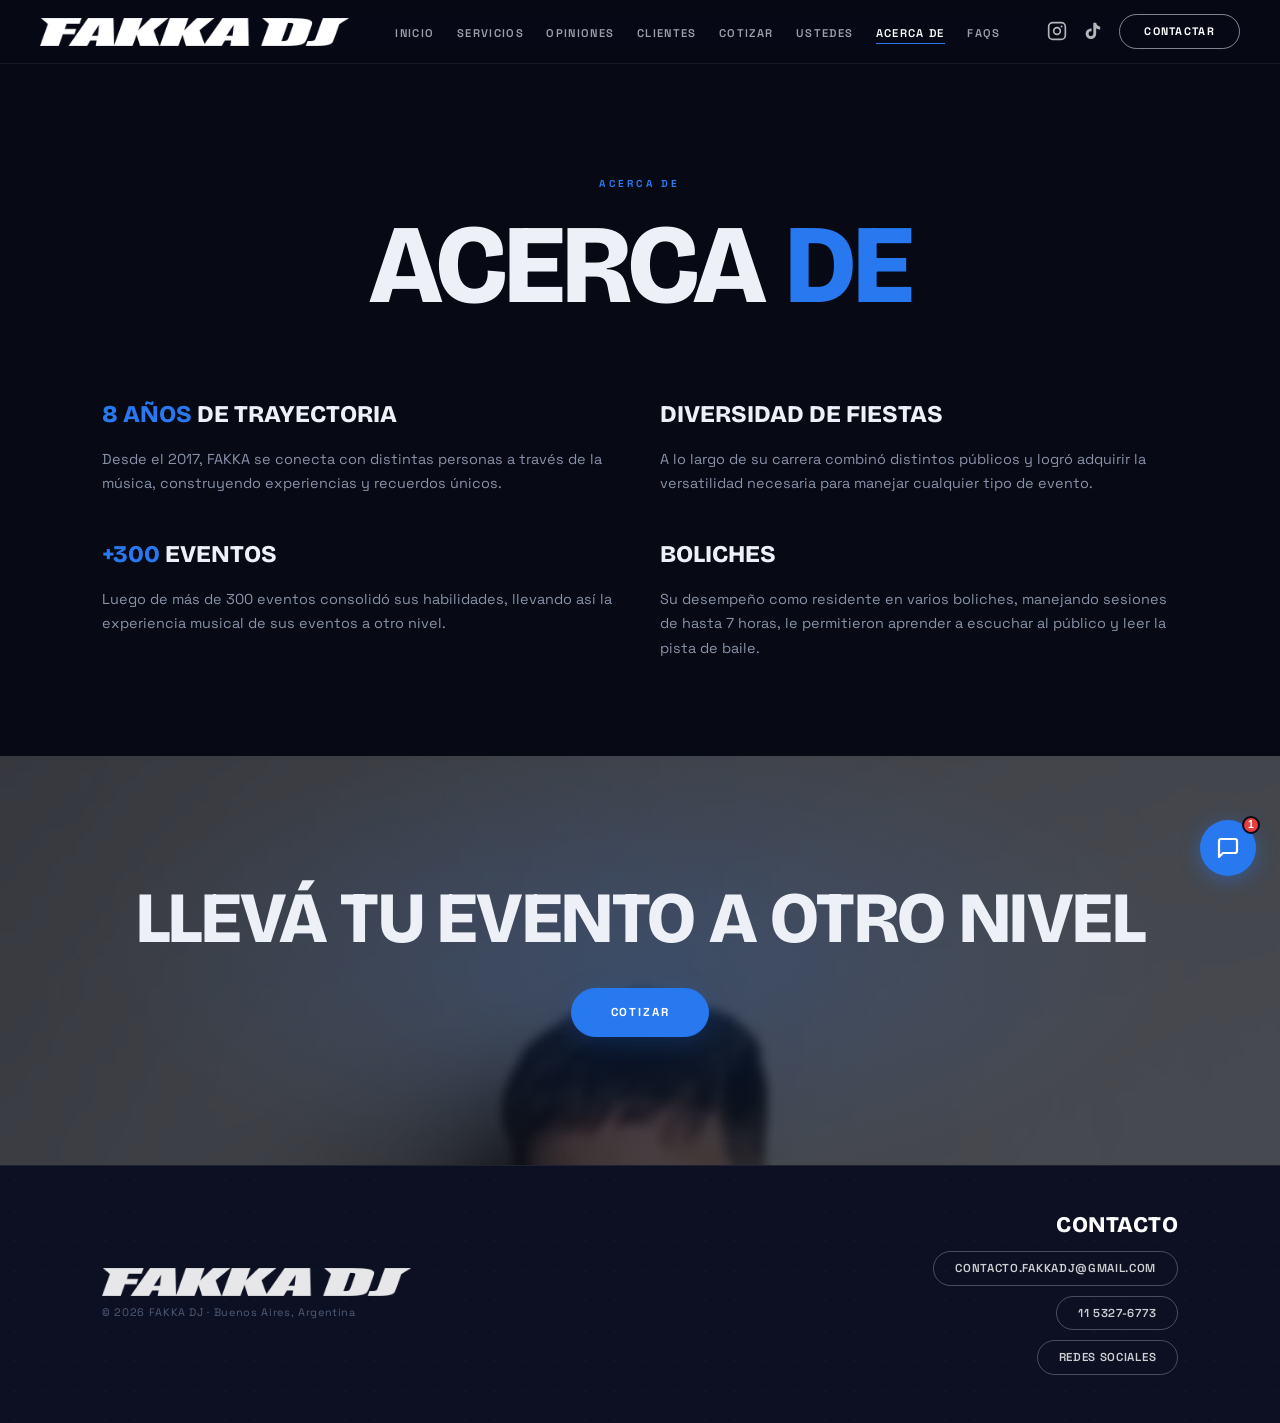
==== commit 4a540ed3: "Add AI chat widget and interactive FAQ search - chat.js: floating chat widget con IA en todas las pá" ====
--- a/acercade.html
+++ b/acercade.html
@@ -91,5 +91,6 @@
 </footer>
 
 <script src="script.js"></script>
+<script src="chat.js"></script>
 </body>
 </html>
--- a/styles.css
+++ b/styles.css
@@ -434,7 +434,7 @@
 }
 .cta-band img.bg {
   position: absolute; inset: 0;
-  width: 100%; height: 100%; object-fit: cover; object-position: center 30%; z-index: -2;
+  width: 100%; height: 100%; object-fit: cover; object-position: center top; z-index: -2;
 }
 .cta-band::after {
   content: ""; position: absolute; inset: 0;
@@ -534,7 +534,7 @@
 /* ============ ACERCA / timeline ============ */
 .about-grid {
   display: grid;
-  grid-template-columns: repeat(auto-fit, minmax(250px, 1fr));
+  grid-template-columns: repeat(2, 1fr);
   gap: 2.5rem;
 }
 .about-item .big {
@@ -671,13 +671,17 @@
   height: 48px;
   max-height: 48px;
   width: auto;
-  max-width: none;
+  max-width: 160px;
   object-fit: contain;
   opacity: 0.8;
   filter: brightness(0) invert(1);
   flex-shrink: 0;
   display: inline-block;
   transition: opacity 0.2s;
+}
+.marquee-track img.logo-solid {
+  filter: invert(1);
+  mix-blend-mode: screen;
 }
 .marquee-track:hover img { opacity: 1; }
 @keyframes marquee-scroll {
@@ -771,3 +775,227 @@
   .pilar { border-right: none; border-bottom: 1px solid var(--line); }
   .pilar:last-child { border-bottom: none; }
 }
+
+/* ============ FAQ SEARCH ============ */
+.faq-search-wrap {
+  margin-bottom: 2.5rem;
+  position: relative;
+}
+.faq-search-wrap svg {
+  position: absolute;
+  left: 1rem;
+  top: 50%;
+  transform: translateY(-50%);
+  width: 18px;
+  height: 18px;
+  stroke: var(--gray);
+  pointer-events: none;
+}
+#faq-search {
+  width: 100%;
+  padding: 0.85rem 1rem 0.85rem 2.8rem;
+  background: var(--card);
+  border: 1px solid var(--line-mid);
+  border-radius: 10px;
+  color: var(--white);
+  font-family: var(--body);
+  font-size: 0.9rem;
+  outline: none;
+  transition: border-color 0.2s;
+}
+#faq-search::placeholder { color: var(--dim); }
+#faq-search:focus { border-color: var(--accent); }
+#faq-no-results {
+  display: none;
+  text-align: center;
+  color: var(--gray);
+  padding: 2rem 0;
+  font-size: 0.9rem;
+}
+
+/* ============ AI CHAT WIDGET ============ */
+#fk-chat {
+  position: fixed;
+  bottom: 1.5rem;
+  right: 1.5rem;
+  z-index: 9999;
+  font-family: var(--body);
+}
+
+#fk-chat-btn {
+  width: 56px;
+  height: 56px;
+  border-radius: 50%;
+  background: var(--accent);
+  border: none;
+  cursor: pointer;
+  display: flex;
+  align-items: center;
+  justify-content: center;
+  box-shadow: 0 4px 20px rgba(40,120,240,0.45);
+  transition: transform 0.2s, background 0.2s;
+  position: relative;
+}
+#fk-chat-btn svg { width: 24px; height: 24px; color: #fff; }
+#fk-chat-btn:hover,
+#fk-chat-btn.fk-active { background: var(--accent-hover); transform: scale(1.08); }
+
+.fk-badge {
+  position: absolute;
+  top: -4px;
+  right: -4px;
+  width: 18px;
+  height: 18px;
+  background: #e53e3e;
+  border-radius: 50%;
+  font-size: 0.65rem;
+  font-weight: 700;
+  color: #fff;
+  display: flex;
+  align-items: center;
+  justify-content: center;
+  border: 2px solid var(--black);
+}
+
+#fk-panel {
+  position: absolute;
+  bottom: 68px;
+  right: 0;
+  width: 340px;
+  background: var(--surface);
+  border: 1px solid var(--line-mid);
+  border-radius: 16px;
+  overflow: hidden;
+  box-shadow: 0 12px 48px rgba(0,0,0,0.55);
+  display: none;
+  flex-direction: column;
+}
+#fk-panel.fk-open { display: flex; }
+
+#fk-header {
+  display: flex;
+  align-items: center;
+  justify-content: space-between;
+  padding: 1rem 1rem 0.9rem;
+  background: var(--card);
+  border-bottom: 1px solid var(--line);
+}
+.fk-hinfo { display: flex; align-items: center; gap: 0.7rem; }
+.fk-avatar {
+  width: 36px;
+  height: 36px;
+  background: var(--accent-dim);
+  border-radius: 50%;
+  display: flex;
+  align-items: center;
+  justify-content: center;
+  font-size: 1.1rem;
+  flex-shrink: 0;
+}
+.fk-hinfo strong { display: block; font-size: 0.85rem; line-height: 1.2; text-transform: uppercase; letter-spacing: 0.04em; }
+.fk-hinfo span { font-size: 0.7rem; color: var(--gray); line-height: 1; }
+
+#fk-close {
+  background: none;
+  border: none;
+  cursor: pointer;
+  color: var(--gray);
+  padding: 4px;
+  display: flex;
+  align-items: center;
+  transition: color 0.15s;
+}
+#fk-close svg { width: 18px; height: 18px; }
+#fk-close:hover { color: var(--white); }
+
+#fk-msgs {
+  flex: 1;
+  overflow-y: auto;
+  padding: 1rem;
+  display: flex;
+  flex-direction: column;
+  gap: 0.7rem;
+  max-height: 320px;
+  scrollbar-width: thin;
+  scrollbar-color: var(--dim) transparent;
+}
+
+.fk-msg { max-width: 85%; }
+.fk-msg p {
+  margin: 0;
+  font-size: 0.82rem;
+  line-height: 1.5;
+  padding: 0.6rem 0.85rem;
+  border-radius: 12px;
+  text-transform: none;
+  font-weight: 400;
+  letter-spacing: 0;
+}
+.fk-bot { align-self: flex-start; }
+.fk-bot p { background: var(--card); color: var(--white); border-bottom-left-radius: 4px; }
+.fk-user { align-self: flex-end; }
+.fk-user p { background: var(--accent); color: #fff; border-bottom-right-radius: 4px; }
+
+/* typing dots */
+.fk-typing { display: flex; gap: 4px; align-items: center; padding: 0.6rem 0.85rem; background: var(--card); border-radius: 12px; border-bottom-left-radius: 4px; }
+.fk-typing span {
+  width: 7px; height: 7px;
+  background: var(--gray);
+  border-radius: 50%;
+  animation: fkDot 1.2s infinite;
+}
+.fk-typing span:nth-child(2) { animation-delay: 0.2s; }
+.fk-typing span:nth-child(3) { animation-delay: 0.4s; }
+@keyframes fkDot {
+  0%, 80%, 100% { transform: scale(0.7); opacity: 0.4; }
+  40% { transform: scale(1); opacity: 1; }
+}
+
+#fk-input-row {
+  display: flex;
+  gap: 0;
+  padding: 0.75rem;
+  border-top: 1px solid var(--line);
+  background: var(--card);
+  align-items: center;
+  gap: 0.5rem;
+}
+#fk-input {
+  flex: 1;
+  background: var(--surface);
+  border: 1px solid var(--line-mid);
+  border-radius: 8px;
+  padding: 0.55rem 0.8rem;
+  color: var(--white);
+  font-family: var(--body);
+  font-size: 0.8rem;
+  outline: none;
+  transition: border-color 0.2s;
+  text-transform: none;
+  font-weight: 400;
+  letter-spacing: 0;
+}
+#fk-input::placeholder { color: var(--dim); }
+#fk-input:focus { border-color: var(--accent); }
+#fk-send {
+  width: 34px;
+  height: 34px;
+  border-radius: 8px;
+  background: var(--accent);
+  border: none;
+  cursor: pointer;
+  display: flex;
+  align-items: center;
+  justify-content: center;
+  flex-shrink: 0;
+  transition: background 0.15s, transform 0.1s;
+}
+#fk-send svg { width: 16px; height: 16px; color: #fff; }
+#fk-send:hover { background: var(--accent-hover); }
+#fk-send:active { transform: scale(0.95); }
+#fk-send:disabled { opacity: 0.5; cursor: not-allowed; }
+
+@media (max-width: 880px) {
+  #fk-panel { width: calc(100vw - 3rem); right: 0; }
+  #fk-chat { bottom: 1.2rem; right: 1.2rem; }
+}
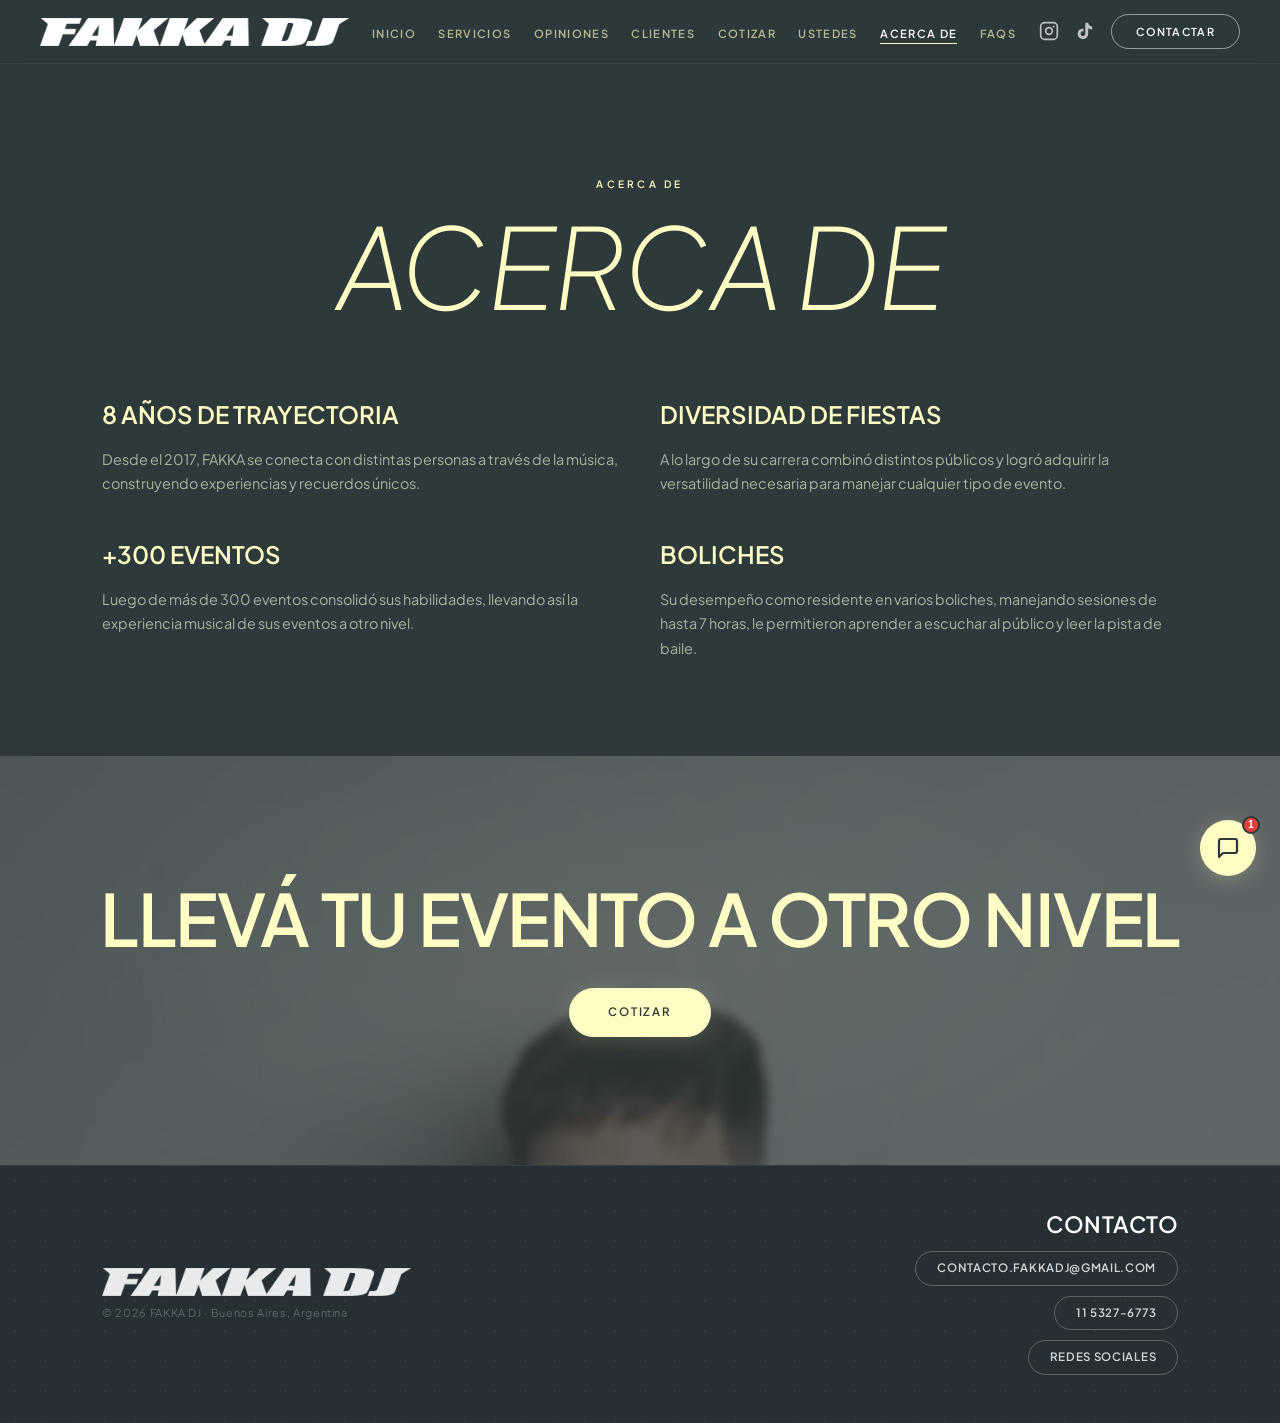
==== commit b1716b17: "Tipografía: Plus Jakarta Sans reemplaza Agrandir fallback; 200 italic hero, 600 semibold headings Co" ====
--- a/acercade.html
+++ b/acercade.html
@@ -7,7 +7,7 @@
   <meta name="description" content="8 años de trayectoria, +300 eventos y experiencia como DJ residente. Conocé la historia de FAKKA DJ." />
   <link rel="preconnect" href="https://fonts.googleapis.com" />
   <link rel="preconnect" href="https://fonts.gstatic.com" crossorigin />
-  <link href="https://fonts.googleapis.com/css2?family=Space+Grotesk:wght@400;500;600;700&family=Bricolage+Grotesque:wght@500;600;700;800&display=swap" rel="stylesheet" />
+  <link href="https://fonts.googleapis.com/css2?family=Plus+Jakarta+Sans:ital,wght@0,600;1,200&display=swap" rel="stylesheet" />
   <link rel="stylesheet" href="styles.css" />
   <link rel="icon" type="image/png" href="images/Fakka_Logo_Picos_Negro.png" />
   <meta property="og:title" content="FAKKA DJ" />
--- a/styles.css
+++ b/styles.css
@@ -2,22 +2,24 @@
 *, *::before, *::after { box-sizing: border-box; margin: 0; padding: 0; }
 
 :root {
-  --black: #070a14;
-  --ink: #040710;
-  --surface: #0c1022;
-  --white: #eef0f8;
-  --gray: #8892aa;
-  --dim: #525c78;
-  --card: #0f1526;
-  --card-hover: #141d30;
+  --black: #2e393b;
+  --ink: #232e30;
+  --surface: #263034;
+  --white: #fffdc3;
+  --gray: #a8b5a0;
+  --dim: #5a6b65;
+  --card: #283438;
+  --card-hover: #2d3d42;
   --line: rgba(255,255,255,0.07);
   --line-mid: rgba(255,255,255,0.12);
-  --accent: #2878f0;
-  --accent-hover: #1a64d8;
-  --accent-dim: rgba(40,120,240,0.12);
-  --accent-glow: rgba(40,120,240,0.22);
-  --head: 'Bricolage Grotesque', sans-serif;
-  --body: 'Space Grotesk', sans-serif;
+  --accent: #fffdc3;
+  --accent-hover: #f5f89e;
+  --accent-dim: rgba(255,253,195,0.15);
+  --accent-glow: rgba(255,253,195,0.18);
+  --head: 'Agrandir', 'Plus Jakarta Sans', sans-serif;
+  --body: 'Agrandir', 'Plus Jakarta Sans', sans-serif;
+  --weight-thin: 200;
+  --weight-semi: 600;
 }
 
 html { scroll-behavior: smooth; }
@@ -35,7 +37,7 @@
 
 h1, h2, h3, h4, h5 {
   font-family: var(--head);
-  font-weight: 800;
+  font-weight: 600;
   line-height: 0.95;
   letter-spacing: -0.01em;
   text-transform: uppercase;
@@ -71,7 +73,7 @@
   justify-content: space-between;
   padding: 0 2.5rem;
   height: 64px;
-  background: rgba(7, 10, 20, 0.72);
+  background: rgba(46, 57, 59, 0.85);
   backdrop-filter: blur(20px) saturate(1.6);
   -webkit-backdrop-filter: blur(20px) saturate(1.6);
   border-bottom: 1px solid rgba(255,255,255,0.07);
@@ -92,7 +94,7 @@
 }
 
 .nav-links a {
-  color: rgba(238,240,248,0.65);
+  color: rgba(255,253,195,0.65);
   font-size: 0.7rem;
   font-weight: 600;
   letter-spacing: 0.12em;
@@ -140,7 +142,7 @@
   border-radius: 999px !important;
   padding: 0.5rem 1.5rem !important;
   font-size: 0.68rem !important;
-  font-weight: 700 !important;
+  font-weight: 600 !important;
   letter-spacing: 0.12em !important;
   text-transform: uppercase !important;
   transition: background 0.2s, border-color 0.2s !important;
@@ -178,7 +180,7 @@
   padding: 0.9rem 2.4rem;
   font-family: var(--body);
   font-size: 0.72rem;
-  font-weight: 700;
+  font-weight: 600;
   letter-spacing: 0.16em;
   text-transform: uppercase;
   border-radius: 999px;
@@ -190,7 +192,7 @@
 
 .btn-accent {
   background: var(--accent);
-  color: #fff;
+  color: #2e393b;
   border-color: var(--accent);
   box-shadow: 0 4px 24px var(--accent-glow);
 }
@@ -220,7 +222,7 @@
 .section-label {
   font-family: var(--body);
   font-size: 0.63rem;
-  font-weight: 700;
+  font-weight: 600;
   letter-spacing: 0.32em;
   text-transform: uppercase;
   color: var(--accent);
@@ -253,8 +255,8 @@
   content: "";
   position: absolute; inset: 0;
   background:
-    radial-gradient(ellipse 80% 60% at 50% 100%, rgba(40,120,240,0.14) 0%, transparent 70%),
-    linear-gradient(180deg, rgba(7,10,20,0.4) 0%, rgba(7,10,20,0.82) 100%);
+    radial-gradient(ellipse 80% 60% at 50% 100%, rgba(255,253,195,0.06) 0%, transparent 70%),
+    linear-gradient(180deg, rgba(46,57,59,0.4) 0%, rgba(46,57,59,0.82) 100%);
   z-index: -2;
 }
 
@@ -270,12 +272,12 @@
 .hero-eyebrow {
   font-family: var(--body);
   font-size: 0.65rem; font-weight: 600;
-  letter-spacing: 0.36em; color: rgba(238,240,248,0.55);
+  letter-spacing: 0.36em; color: rgba(255,253,195,0.55);
   text-transform: uppercase; margin-bottom: 2rem;
 }
 .hero-title {
   font-size: clamp(3.6rem, 13vw, 10.5rem);
-  font-weight: 800; line-height: 0.88;
+  font-weight: 200; font-style: italic; line-height: 0.88;
   text-transform: uppercase; margin-bottom: 1.8rem;
   text-shadow: 0 4px 60px rgba(0,0,0,0.6);
   letter-spacing: -0.02em;
@@ -285,7 +287,7 @@
   font-family: var(--body);
   font-size: clamp(0.7rem, 1.8vw, 0.92rem);
   font-weight: 600; letter-spacing: 0.42em;
-  color: rgba(238,240,248,0.75); text-transform: uppercase; margin-bottom: 3rem;
+  color: rgba(255,253,195,0.75); text-transform: uppercase; margin-bottom: 3rem;
 }
 .hero-tags {
   display: flex; gap: 0.7rem; flex-wrap: wrap;
@@ -295,7 +297,7 @@
   font-family: var(--body);
   font-size: 0.6rem; font-weight: 600;
   letter-spacing: 0.18em; text-transform: uppercase;
-  color: rgba(238,240,248,0.7);
+  color: rgba(255,253,195,0.7);
   border: 1px solid rgba(255,255,255,0.2);
   padding: 0.4rem 1rem; border-radius: 2px;
   background: rgba(255,255,255,0.04);
@@ -310,9 +312,9 @@
   border-top: 1px solid var(--line);
   border-bottom: 1px solid var(--line);
   padding: 1.1rem 2rem;
-  font-family: var(--head); font-size: 0.68rem; font-weight: 700;
+  font-family: var(--head); font-size: 0.68rem; font-weight: 600;
   text-transform: uppercase; letter-spacing: 0.16em;
-  color: rgba(238,240,248,0.45);
+  color: rgba(255,253,195,0.45);
 }
 .proof-dot {
   width: 3px; height: 3px; border-radius: 50%;
@@ -330,6 +332,7 @@
 }
 .page-hero h1 {
   font-size: clamp(2.8rem, 9vw, 7rem);
+  font-weight: 200; font-style: italic;
   line-height: 0.9;
   letter-spacing: -0.02em;
 }
@@ -362,7 +365,7 @@
 .pilar:hover::before { height: 100%; }
 .pilar-num {
   font-family: var(--body);
-  font-size: 0.62rem; font-weight: 700; letter-spacing: 0.22em;
+  font-size: 0.62rem; font-weight: 600; letter-spacing: 0.22em;
   color: var(--accent); margin-bottom: 1.2rem;
 }
 .pilar h3 { font-size: 1.2rem; margin-bottom: 1rem; letter-spacing: 0.02em; }
@@ -418,12 +421,12 @@
 }
 .evento::after {
   content: ""; position: absolute; inset: 0;
-  background: linear-gradient(180deg, rgba(0,0,0,0.05) 0%, rgba(7,10,20,0.88) 100%);
+  background: linear-gradient(180deg, rgba(0,0,0,0.05) 0%, rgba(46,57,59,0.88) 100%);
   z-index: -1;
 }
 .evento:hover img { transform: scale(1.08); }
 .evento h4 { font-size: 1.3rem; margin-bottom: 0.5rem; }
-.evento p { font-size: 0.84rem; color: rgba(238,240,248,0.7); max-width: 90%; }
+.evento p { font-size: 0.84rem; color: rgba(255,253,195,0.7); max-width: 90%; }
 
 /* ============ CTA BAND ============ */
 .cta-band {
@@ -439,14 +442,14 @@
 .cta-band::after {
   content: ""; position: absolute; inset: 0;
   background:
-    radial-gradient(ellipse 60% 80% at 50% 50%, rgba(40,120,240,0.18) 0%, transparent 70%),
-    rgba(7,10,20,0.72);
+    radial-gradient(ellipse 60% 80% at 50% 50%, rgba(255,253,195,0.05) 0%, transparent 70%),
+    rgba(46,57,59,0.75);
   z-index: -1;
 }
 .cta-band .small {
   font-family: var(--body);
   font-size: 0.78rem; font-weight: 500; letter-spacing: 0.14em;
-  text-transform: uppercase; color: rgba(238,240,248,0.55); margin-bottom: 1.2rem;
+  text-transform: uppercase; color: rgba(255,253,195,0.55); margin-bottom: 1.2rem;
   max-width: 560px; margin-left: auto; margin-right: auto;
 }
 .cta-band h2 {
@@ -472,7 +475,7 @@
 .op-card .shot { width: 100%; display: block; }
 .op-card .meta { padding: 1.1rem 1.3rem; }
 .op-card .name {
-  font-family: var(--head); font-weight: 700;
+  font-family: var(--head); font-weight: 600;
   text-transform: uppercase; font-size: 0.9rem; letter-spacing: 0.04em;
 }
 .op-card .type {
@@ -522,7 +525,7 @@
   border-bottom: 1px solid var(--line);
 }
 .stat .num {
-  font-family: var(--head); font-weight: 800;
+  font-family: var(--head); font-weight: 600;
   font-size: 3.2rem; color: var(--accent); line-height: 1;
 }
 .stat .lbl {
@@ -538,7 +541,7 @@
   gap: 2.5rem;
 }
 .about-item .big {
-  font-family: var(--head); font-weight: 800;
+  font-family: var(--head); font-weight: 600;
   font-size: 1.5rem; color: var(--white);
   text-transform: uppercase; margin-bottom: 0.8rem;
 }
@@ -551,7 +554,7 @@
 .faq-q {
   width: 100%; background: none; border: none; color: var(--white);
   text-align: left; padding: 1.5rem 0; cursor: pointer;
-  font-family: var(--head); font-weight: 700; font-size: 0.95rem;
+  font-family: var(--head); font-weight: 600; font-size: 0.95rem;
   letter-spacing: 0.02em; text-transform: uppercase;
   display: flex; justify-content: space-between; align-items: center; gap: 1rem;
   transition: color 0.2s;
@@ -580,7 +583,7 @@
 
 .form-group { margin-bottom: 1rem; }
 .form-group label {
-  display: block; font-family: var(--body); font-size: 0.62rem; font-weight: 700;
+  display: block; font-family: var(--body); font-size: 0.62rem; font-weight: 600;
   letter-spacing: 0.16em; text-transform: uppercase; color: var(--gray); margin-bottom: 0.5rem;
 }
 .form-group input, .form-group select, .form-group textarea {
@@ -623,11 +626,11 @@
   width: 40px; height: 40px; border-radius: 50%;
   background: var(--accent);
   display: flex; align-items: center; justify-content: center;
-  font-family: var(--head); font-weight: 800; font-size: 1rem;
+  font-family: var(--head); font-weight: 600; font-size: 1rem;
   color: #fff; flex-shrink: 0;
 }
 .gmaps-name {
-  font-family: var(--head); font-weight: 700; font-size: 0.82rem;
+  font-family: var(--head); font-weight: 600; font-size: 0.82rem;
   text-transform: uppercase; letter-spacing: 0.04em;
 }
 .gmaps-stars { color: #f5b100; font-size: 0.82rem; letter-spacing: 0.08em; margin-top: 0.15rem; }
@@ -637,7 +640,7 @@
 }
 .gmaps-text { font-family: var(--body); font-size: 0.9rem; color: var(--gray); line-height: 1.7; flex: 1; }
 .gmaps-type {
-  font-family: var(--body); font-size: 0.6rem; font-weight: 700;
+  font-family: var(--body); font-size: 0.6rem; font-weight: 600;
   letter-spacing: 0.2em; text-transform: uppercase; color: var(--accent);
 }
 
@@ -706,7 +709,7 @@
 footer::before {
   content: "";
   position: absolute; inset: 0;
-  background-image: radial-gradient(circle, rgba(40,120,240,0.06) 1px, transparent 1px);
+  background-image: radial-gradient(circle, rgba(255,253,195,0.04) 1px, transparent 1px);
   background-size: 30px 30px;
   pointer-events: none;
   z-index: 0;
@@ -726,7 +729,7 @@
 .footer-logo-block p { font-family: var(--body); font-size: 0.68rem; color: var(--dim); letter-spacing: 0.06em; }
 .footer-contact { display: flex; flex-direction: column; align-items: flex-end; gap: 0.6rem; }
 .footer-contact h5 {
-  font-family: var(--head); font-size: 1.4rem; font-weight: 800;
+  font-family: var(--head); font-size: 1.4rem; font-weight: 600;
   letter-spacing: 0.02em; color: #fff; text-align: right; margin-bottom: 0.4rem;
 }
 .footer-pill {
@@ -750,7 +753,7 @@
   .nav-links {
     display: none; flex-direction: column; position: fixed;
     top: 0; right: 0; bottom: 0; width: 72%; max-width: 300px;
-    background: rgba(7, 10, 20, 0.97);
+    background: rgba(46, 57, 59, 0.97);
     backdrop-filter: blur(20px);
     padding: 6rem 2rem 2rem; gap: 1.4rem;
     align-items: flex-start;
@@ -832,11 +835,11 @@
   display: flex;
   align-items: center;
   justify-content: center;
-  box-shadow: 0 4px 20px rgba(40,120,240,0.45);
+  box-shadow: 0 4px 20px rgba(255,253,195,0.25);
   transition: transform 0.2s, background 0.2s;
   position: relative;
 }
-#fk-chat-btn svg { width: 24px; height: 24px; color: #fff; }
+#fk-chat-btn svg { width: 24px; height: 24px; color: #2e393b; }
 #fk-chat-btn:hover,
 #fk-chat-btn.fk-active { background: var(--accent-hover); transform: scale(1.08); }
 
@@ -849,7 +852,7 @@
   background: #e53e3e;
   border-radius: 50%;
   font-size: 0.65rem;
-  font-weight: 700;
+  font-weight: 600;
   color: #fff;
   display: flex;
   align-items: center;
@@ -934,7 +937,7 @@
 .fk-bot { align-self: flex-start; }
 .fk-bot p { background: var(--card); color: var(--white); border-bottom-left-radius: 4px; }
 .fk-user { align-self: flex-end; }
-.fk-user p { background: var(--accent); color: #fff; border-bottom-right-radius: 4px; }
+.fk-user p { background: var(--accent); color: #2e393b; border-bottom-right-radius: 4px; }
 
 /* typing dots */
 .fk-typing { display: flex; gap: 4px; align-items: center; padding: 0.6rem 0.85rem; background: var(--card); border-radius: 12px; border-bottom-left-radius: 4px; }
@@ -990,7 +993,7 @@
   flex-shrink: 0;
   transition: background 0.15s, transform 0.1s;
 }
-#fk-send svg { width: 16px; height: 16px; color: #fff; }
+#fk-send svg { width: 16px; height: 16px; color: #2e393b; }
 #fk-send:hover { background: var(--accent-hover); }
 #fk-send:active { transform: scale(0.95); }
 #fk-send:disabled { opacity: 0.5; cursor: not-allowed; }
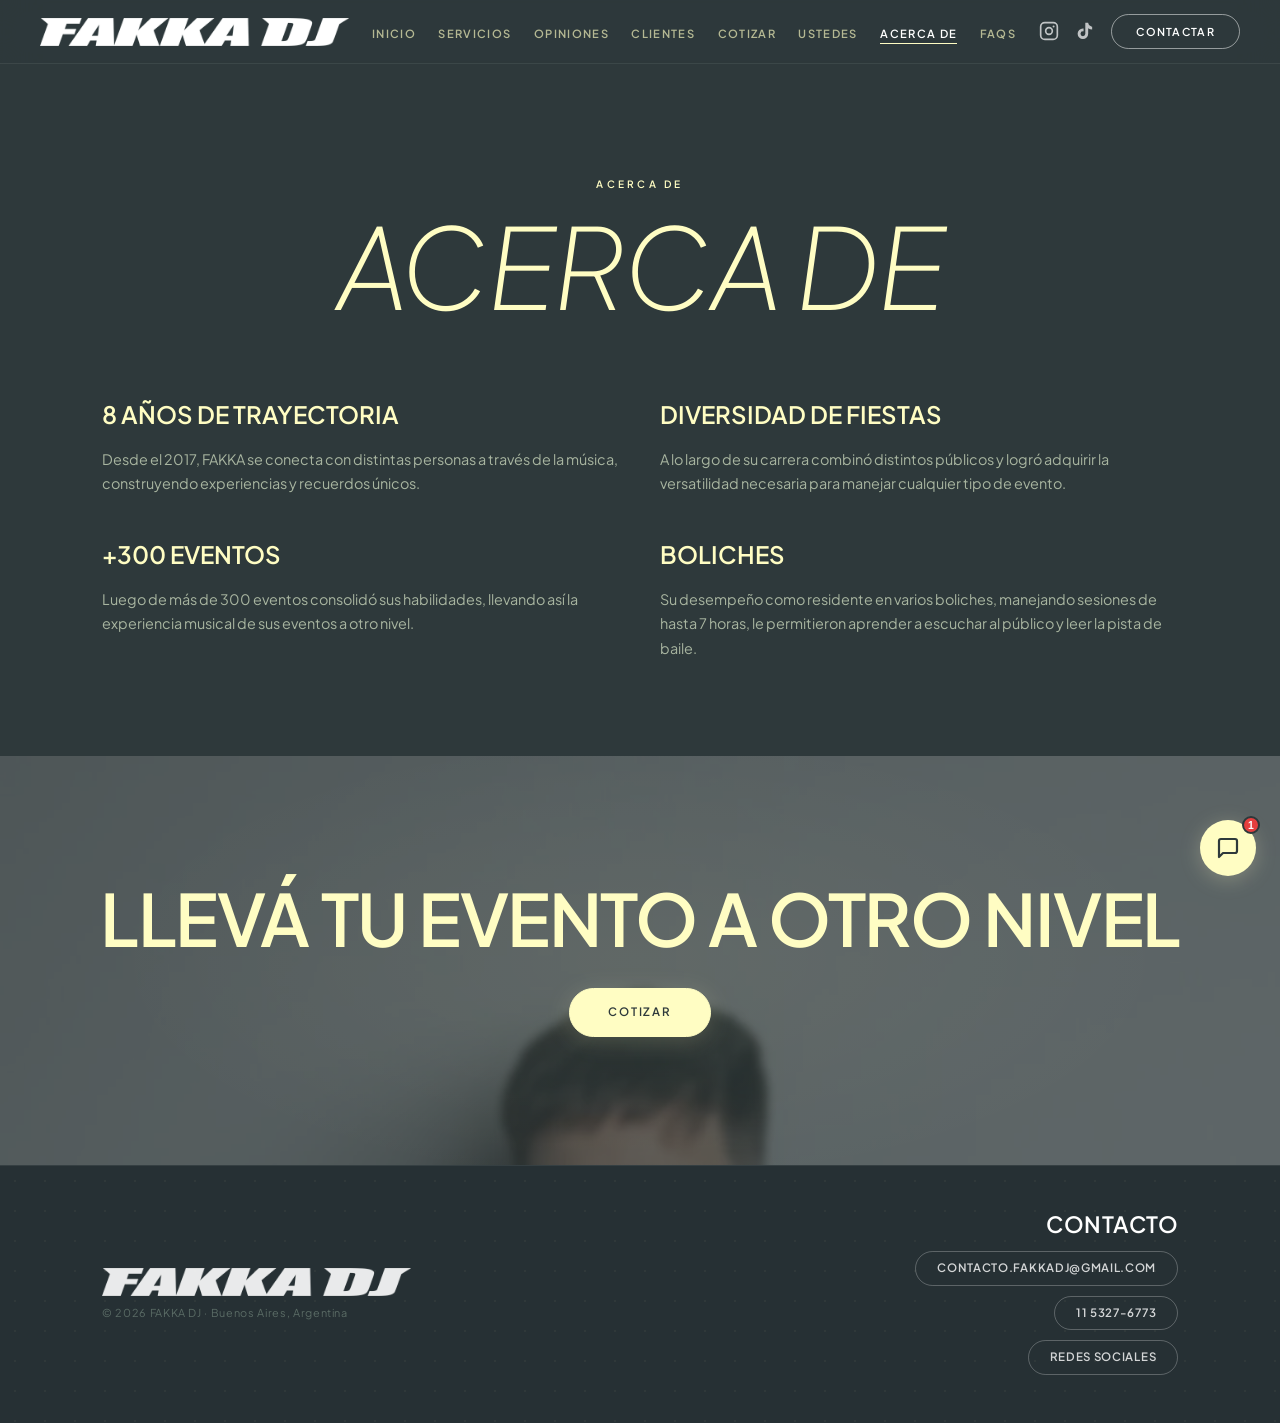
==== commit c9657fc0: "Cache-bust styles.css v2 para forzar recarga de fuentes" ====
--- a/acercade.html
+++ b/acercade.html
@@ -8,7 +8,7 @@
   <link rel="preconnect" href="https://fonts.googleapis.com" />
   <link rel="preconnect" href="https://fonts.gstatic.com" crossorigin />
   <link href="https://fonts.googleapis.com/css2?family=Plus+Jakarta+Sans:ital,wght@0,600;1,200&display=swap" rel="stylesheet" />
-  <link rel="stylesheet" href="styles.css" />
+  <link rel="stylesheet" href="styles.css?v=2" />
   <link rel="icon" type="image/png" href="images/Fakka_Logo_Picos_Negro.png" />
   <meta property="og:title" content="FAKKA DJ" />
   <meta property="og:description" content="DJ, Sonido e Iluminación para eventos en Buenos Aires." />
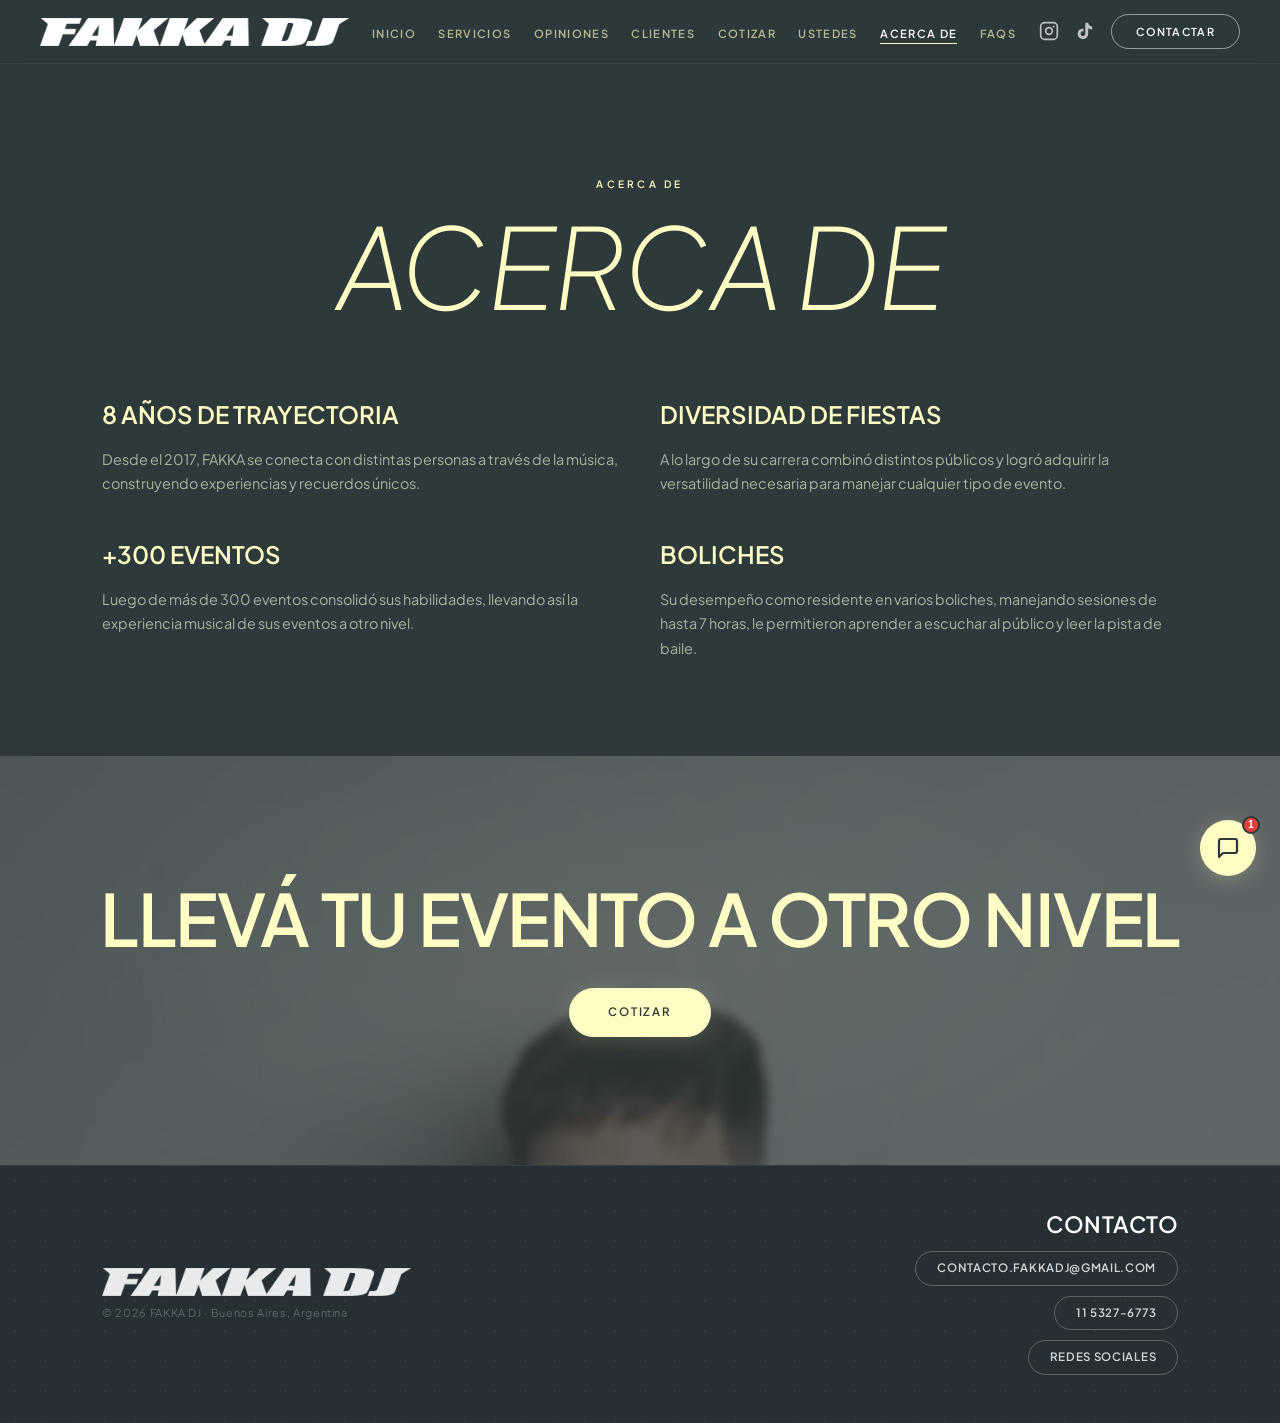
==== commit 32594c13: "Cache-bust v3 para split-h2 pattern" ====
--- a/acercade.html
+++ b/acercade.html
@@ -8,7 +8,7 @@
   <link rel="preconnect" href="https://fonts.googleapis.com" />
   <link rel="preconnect" href="https://fonts.gstatic.com" crossorigin />
   <link href="https://fonts.googleapis.com/css2?family=Plus+Jakarta+Sans:ital,wght@0,600;1,200&display=swap" rel="stylesheet" />
-  <link rel="stylesheet" href="styles.css?v=2" />
+  <link rel="stylesheet" href="styles.css?v=3" />
   <link rel="icon" type="image/png" href="images/Fakka_Logo_Picos_Negro.png" />
   <meta property="og:title" content="FAKKA DJ" />
   <meta property="og:description" content="DJ, Sonido e Iluminación para eventos en Buenos Aires." />
--- a/styles.css
+++ b/styles.css
@@ -277,18 +277,26 @@
 }
 .hero-title {
   font-size: clamp(3.6rem, 13vw, 10.5rem);
-  font-weight: 200; font-style: italic; line-height: 0.88;
-  text-transform: uppercase; margin-bottom: 1.8rem;
+  line-height: 0.92; margin-bottom: 1.8rem;
   text-shadow: 0 4px 60px rgba(0,0,0,0.6);
   letter-spacing: -0.02em;
 }
 .hero-title span { display: block; }
+.hero-title span:first-child {
+  font-weight: 600; font-style: normal; text-transform: uppercase;
+}
+.hero-title span:last-child {
+  font-weight: 200; font-style: italic; text-transform: lowercase;
+}
 .hero-sub {
   font-family: var(--body);
   font-size: clamp(0.7rem, 1.8vw, 0.92rem);
   font-weight: 600; letter-spacing: 0.42em;
   color: rgba(255,253,195,0.75); text-transform: uppercase; margin-bottom: 3rem;
 }
+.split-h2 span { display: block; }
+.split-h2 span:first-child { font-weight: 600; font-style: normal; }
+.split-h2 span:last-child { font-weight: 200; font-style: italic; }
 .hero-tags {
   display: flex; gap: 0.7rem; flex-wrap: wrap;
   justify-content: center; margin-bottom: 3rem;
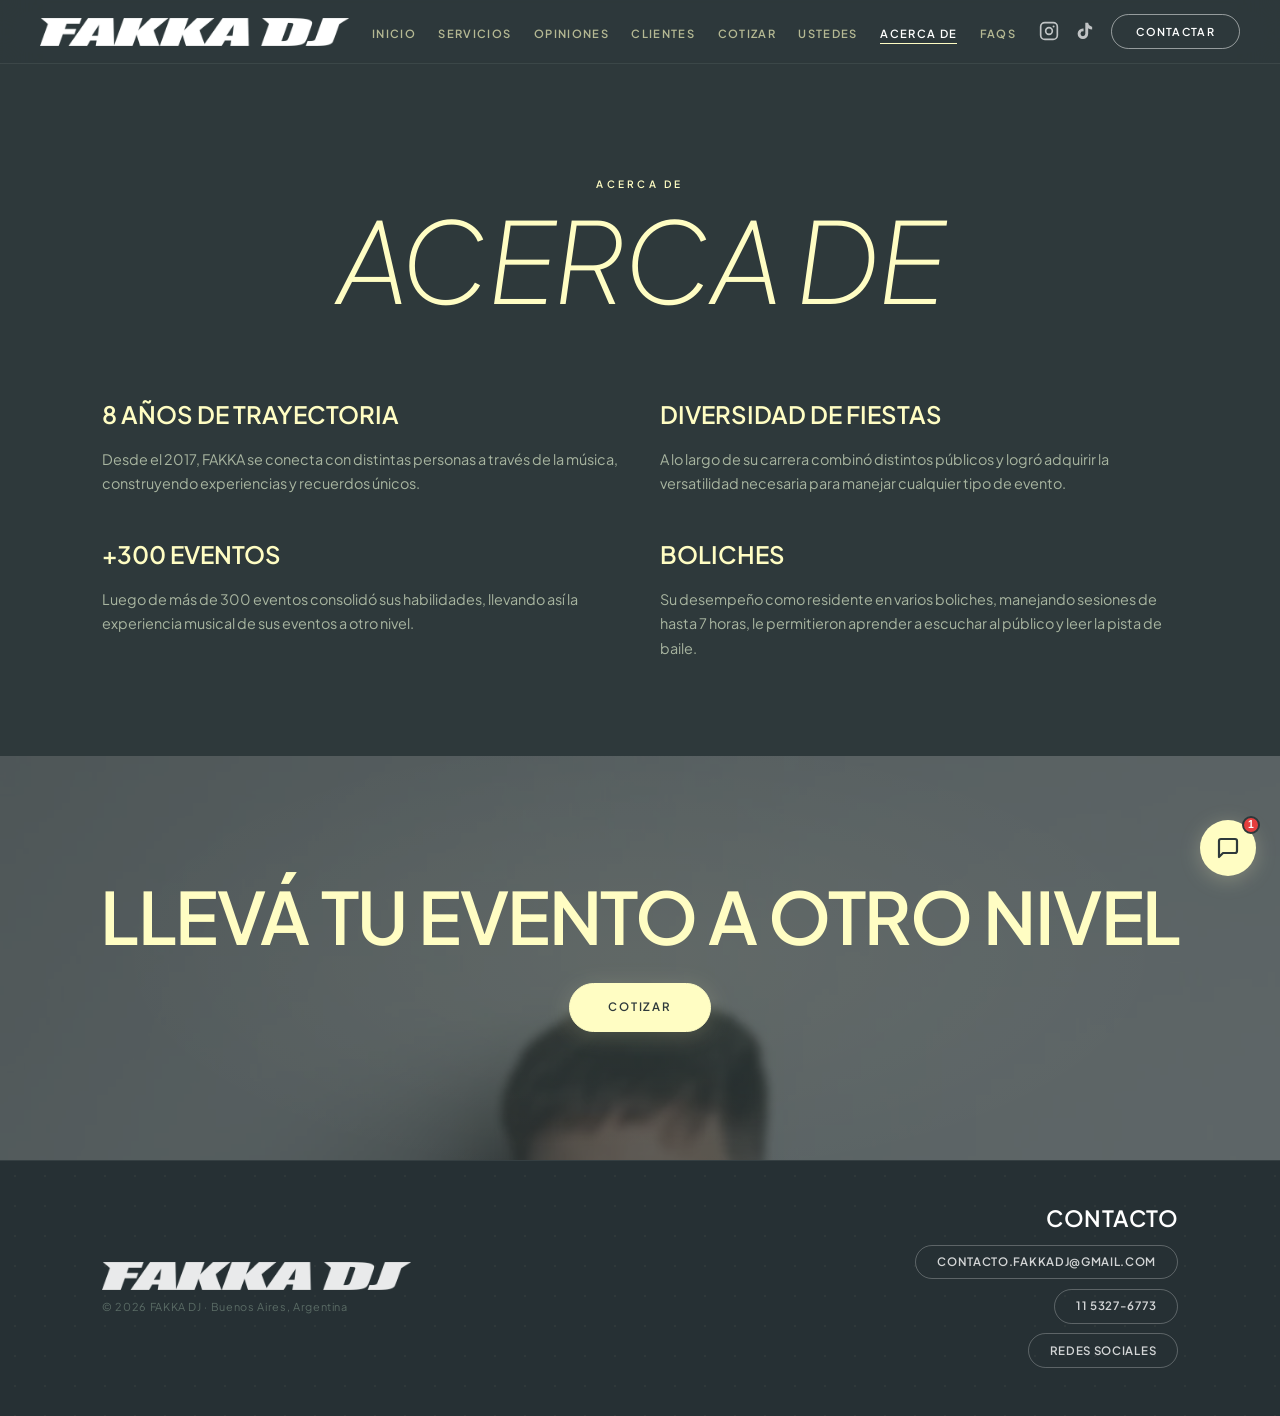
==== commit 27a3d5c0: "style: interlineado más junto en todos los títulos (line-height 0.78) + v5 cache-bust Co-Authored-By" ====
--- a/acercade.html
+++ b/acercade.html
@@ -8,7 +8,7 @@
   <link rel="preconnect" href="https://fonts.googleapis.com" />
   <link rel="preconnect" href="https://fonts.gstatic.com" crossorigin />
   <link href="https://fonts.googleapis.com/css2?family=Plus+Jakarta+Sans:ital,wght@0,600;1,200&display=swap" rel="stylesheet" />
-  <link rel="stylesheet" href="styles.css?v=3" />
+  <link rel="stylesheet" href="styles.css?v=5" />
   <link rel="icon" type="image/png" href="images/Fakka_Logo_Picos_Negro.png" />
   <meta property="og:title" content="FAKKA DJ" />
   <meta property="og:description" content="DJ, Sonido e Iluminación para eventos en Buenos Aires." />
--- a/styles.css
+++ b/styles.css
@@ -38,7 +38,7 @@
 h1, h2, h3, h4, h5 {
   font-family: var(--head);
   font-weight: 600;
-  line-height: 0.95;
+  line-height: 0.88;
   letter-spacing: -0.01em;
   text-transform: uppercase;
 }
@@ -277,16 +277,21 @@
 }
 .hero-title {
   font-size: clamp(3.6rem, 13vw, 10.5rem);
-  line-height: 0.92; margin-bottom: 1.8rem;
+  line-height: 0.78; margin-bottom: 1.8rem;
   text-shadow: 0 4px 60px rgba(0,0,0,0.6);
   letter-spacing: -0.02em;
 }
-.hero-title span { display: block; }
-.hero-title span:first-child {
+/* Títulos partidos: renglón 1 negrita / renglón 2 cursiva ultrafina, bien juntos */
+.hero-title span, .split-h2 span { display: block; }
+.hero-title span:first-child,
+.split-h2 span:first-child {
   font-weight: 600; font-style: normal; text-transform: uppercase;
 }
-.hero-title span:last-child {
+.hero-title span:last-child,
+.split-h2 span:last-child {
   font-weight: 200; font-style: italic; text-transform: lowercase;
+  /* reserva para las colas de g/p/y con leading tan corto */
+  padding-bottom: 0.12em;
 }
 .hero-sub {
   font-family: var(--body);
@@ -294,9 +299,7 @@
   font-weight: 600; letter-spacing: 0.42em;
   color: rgba(255,253,195,0.75); text-transform: uppercase; margin-bottom: 3rem;
 }
-.split-h2 span { display: block; }
-.split-h2 span:first-child { font-weight: 600; font-style: normal; }
-.split-h2 span:last-child { font-weight: 200; font-style: italic; }
+.split-h2 { line-height: 0.78; }
 .hero-tags {
   display: flex; gap: 0.7rem; flex-wrap: wrap;
   justify-content: center; margin-bottom: 3rem;
@@ -341,8 +344,9 @@
 .page-hero h1 {
   font-size: clamp(2.8rem, 9vw, 7rem);
   font-weight: 200; font-style: italic;
-  line-height: 0.9;
+  line-height: 0.78;
   letter-spacing: -0.02em;
+  padding-bottom: 0.12em;
 }
 .page-hero .accent-word { color: var(--accent); }
 
